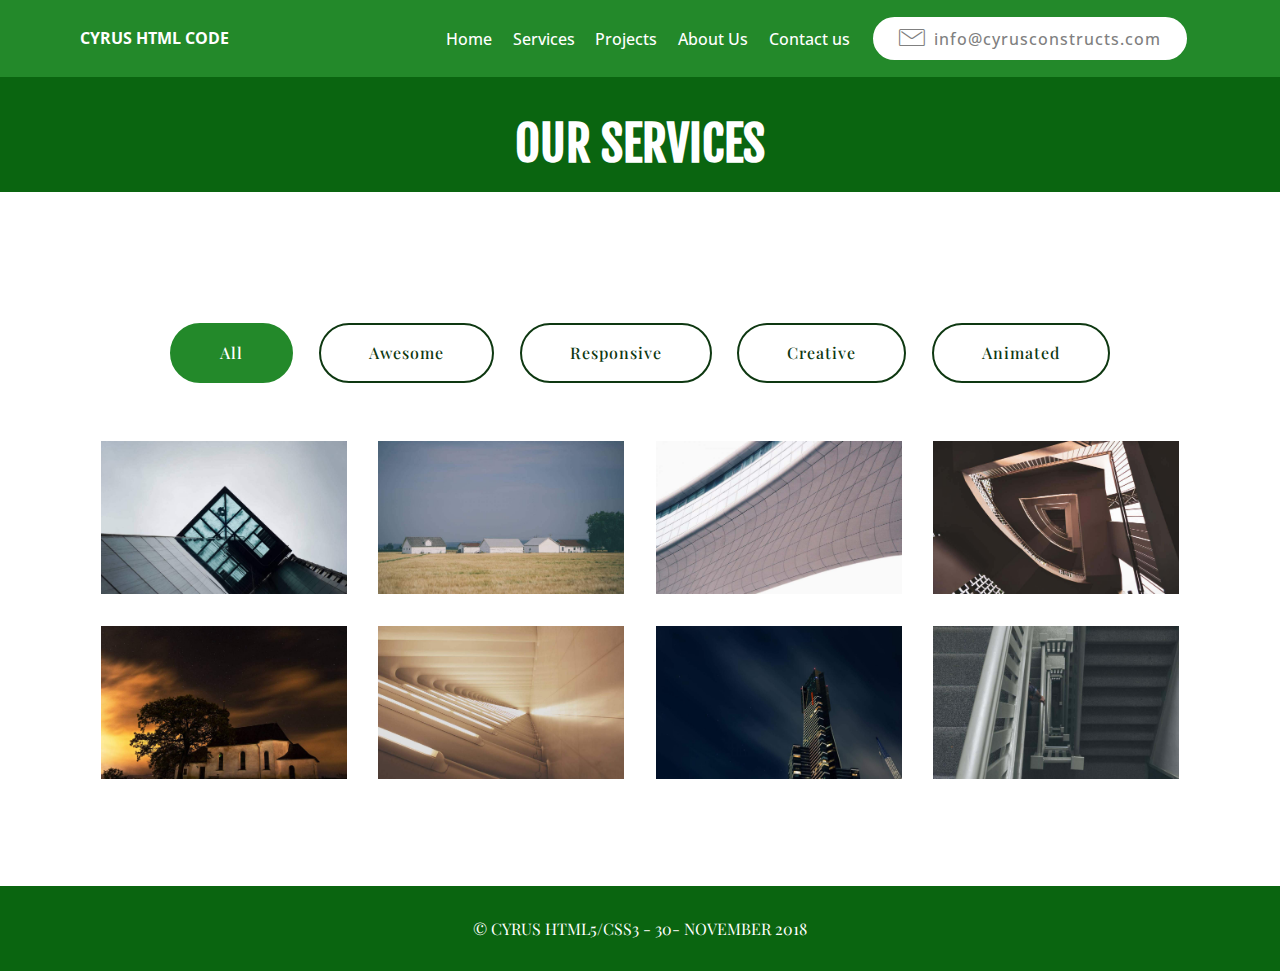
==== projects.html @ 05f3f5ed "Add files via upload" ====
<!DOCTYPE html>
<html >
<head>
  <!-- Site made with HTMLCSS & BOOTSRAP BY CYRUS ,TEAM -->
  <meta charset="UTF-8">
  <meta http-equiv="X-UA-Compatible" content="IE=edge">
  <meta name="generator" content="Mobirise v4.8.1, mobirise.com">
  <meta name="viewport" content="width=device-width, initial-scale=1, minimum-scale=1">
  <link rel="shortcut icon" href="assets/images/logo2.png" type="image/x-icon">
  <meta name="description" content="">
  <title>Projects</title>
  <link rel="stylesheet" href="assets/web/assets/mobirise-icons/mobirise-icons.css">
  <link rel="stylesheet" href="assets/tether/tether.min.css">
  <link rel="stylesheet" href="assets/bootstrap/css/bootstrap.min.css">
  <link rel="stylesheet" href="assets/bootstrap/css/bootstrap-grid.min.css">
  <link rel="stylesheet" href="assets/bootstrap/css/bootstrap-reboot.min.css">
  <link rel="stylesheet" href="assets/dropdown/css/style.css">
  <link rel="stylesheet" href="assets/theme/css/style.css">
  <link rel="stylesheet" href="assets/gallery/style.css">
  <link rel="stylesheet" href="assets/mobirise/css/mbr-additional.css" type="text/css">
  
  
  
</head>
<body>
  <section class="menu cid-raSfjbMLH3" once="menu" id="menu2-1u">

    

    <nav class="navbar navbar-expand beta-menu navbar-dropdown align-items-center navbar-fixed-top navbar-toggleable-sm">
        <button class="navbar-toggler navbar-toggler-right" type="button" data-toggle="collapse" data-target="#navbarSupportedContent" aria-controls="navbarSupportedContent" aria-expanded="false" aria-label="Toggle navigation">
            <div class="hamburger">
                <span></span>
                <span></span>
                <span></span>
                <span></span>
            </div>
        </button>
        <div class="menu-logo">
            <div class="navbar-brand">
                
                <span class="navbar-caption-wrap"><a class="navbar-caption text-white display-4" href="index.html">
                        CYRUS HTML CODE</a></span>
            </div>
        </div>
        <div class="collapse navbar-collapse" id="navbarSupportedContent">
            <ul class="navbar-nav nav-dropdown" data-app-modern-menu="true">
			    
				<li class="nav-item">
                    <a class="nav-link link text-white display-4" href="index.html">
                        Home
                    </a>   
                </li>
				
			   <li class="nav-item">
                    <a class="nav-link link text-white display-4" href="Our services.html">
                        Services
                    </a> 
                </li>
				<li class="nav-item">
                    <a class="nav-link link text-white display-4" href="projects.html">
                        Projects
                    </a> 
                </li>
                <li class="nav-item">
                    <a class="nav-link link text-white display-4" href="about_us.html">
                        About Us
                    </a>   
                </li>
				<li class="nav-item">
                    <a class="nav-link link text-white display-4" href="contact_us.html">
                        Contact us
                    </a> 
                </li>
				</ul>
            <div class="navbar-buttons mbr-section-btn"><a class="btn btn-sm btn-white display-4" href="mailto:info@info.com"><span class="mbri-letter mbr-iconfont mbr-iconfont-btn"></span>
                    info@cyrusconstructs.com</a></div>
        </div>
    </nav>
</section>

<section class="engine"><a href="#">free html web templates</a></section><section class="mbr-section content5 cid-raSfjcn1GZ" id="content5-1v">

    

    

    <div class="container">
        <div class="media-container-row">
            <div class="title col-12 col-md-8">
                <h2 class="align-center mbr-bold mbr-white pb-3 mbr-fonts-style display-2">
                    OUR SERVICES</h2>
                
                
                
            </div>
        </div>
    </div>
</section>

<section class="mbr-gallery mbr-slider-carousel cid-raSfCfwxOa" id="gallery2-1y">

    

    <div class="container">
        <div><!-- Filter --><div class="mbr-gallery-filter container gallery-filter-active"><ul buttons="0"><li class="mbr-gallery-filter-all"><a class="btn btn-md btn-primary-outline active display-7" href="">All</a></li></ul></div>
		
		<!-- Gallery -->
		
		<div class="mbr-gallery-row"><div class="mbr-gallery-layout-default"><div><div><div class="mbr-gallery-item mbr-gallery-item--p2" data-video-url="false" data-tags="Awesome"><div href="#lb-gallery2-1y" data-slide-to="0" data-toggle="modal">
		
		<img src="assets/images/gallery00.jpg" alt="" title=""><span class="icon-focus"></span></div></div><div class="mbr-gallery-item mbr-gallery-item--p2" data-video-url="false" data-tags="Responsive"><div href="#lb-gallery2-1y" data-slide-to="1" data-toggle="modal"><img src="assets/images/gallery01.jpg" alt="" title=""><span class="icon-focus"></span></div></div><div class="mbr-gallery-item mbr-gallery-item--p2" data-video-url="false" data-tags="Creative"><div href="#lb-gallery2-1y" data-slide-to="2" data-toggle="modal"><img src="assets/images/gallery02.jpg" alt="" title=""><span class="icon-focus"></span></div></div><div class="mbr-gallery-item mbr-gallery-item--p2" data-video-url="false" data-tags="Animated"><div href="#lb-gallery2-1y" data-slide-to="3" data-toggle="modal"><img src="assets/images/gallery03.jpg" alt="" title=""><span class="icon-focus"></span></div></div><div class="mbr-gallery-item mbr-gallery-item--p2" data-video-url="false" data-tags="Awesome"><div href="#lb-gallery2-1y" data-slide-to="4" data-toggle="modal"><img src="assets/images/gallery04.jpg" alt="" title=""><span class="icon-focus"></span></div></div><div class="mbr-gallery-item mbr-gallery-item--p2" data-video-url="false" data-tags="Awesome"><div href="#lb-gallery2-1y" data-slide-to="5" data-toggle="modal"><img src="assets/images/gallery05.jpg" alt="" title=""><span class="icon-focus"></span></div></div><div class="mbr-gallery-item mbr-gallery-item--p2" data-video-url="false" data-tags="Responsive"><div href="#lb-gallery2-1y" data-slide-to="6" data-toggle="modal"><img src="assets/images/gallery06.jpg" alt="" title=""><span class="icon-focus"></span></div></div><div class="mbr-gallery-item mbr-gallery-item--p2" data-video-url="false" data-tags="Animated"><div href="#lb-gallery2-1y" data-slide-to="7" data-toggle="modal"><img src="assets/images/gallery07.jpg" alt="" title=""><span class="icon-focus"></span></div></div></div></div><div class="clearfix"></div></div></div><!-- Lightbox --><div data-app-prevent-settings="" class="mbr-slider modal fade carousel slide" tabindex="-1" data-keyboard="true" data-interval="false" id="lb-gallery2-1y"><div class="modal-dialog"><div class="modal-content"><div class="modal-body"><div class="carousel-inner"><div class="carousel-item active"><img src="assets/images/gallery00.jpg" alt="" title=""></div><div class="carousel-item"><img src="assets/images/gallery01.jpg" alt="" title=""></div><div class="carousel-item"><img src="assets/images/gallery02.jpg" alt="" title=""></div><div class="carousel-item"><img src="assets/images/gallery03.jpg" alt="" title=""></div><div class="carousel-item"><img src="assets/images/gallery04.jpg" alt="" title=""></div><div class="carousel-item"><img src="assets/images/gallery05.jpg" alt="" title=""></div><div class="carousel-item"><img src="assets/images/gallery06.jpg" alt="" title=""></div><div class="carousel-item"><img src="assets/images/gallery07.jpg" alt="" title=""></div></div><a class="carousel-control carousel-control-prev" role="button" data-slide="prev" href="#lb-gallery2-1y"><span class="mbri-left mbr-iconfont" aria-hidden="true"></span><span class="sr-only">Previous</span></a><a class="carousel-control carousel-control-next" role="button" data-slide="next" href="#lb-gallery2-1y"><span class="mbri-right mbr-iconfont" aria-hidden="true"></span><span class="sr-only">Next</span></a><a class="close" href="#" role="button" data-dismiss="modal"><span class="sr-only">Close</span></a></div></div></div></div></div>
    </div>

</section>

<section once="" class="cid-raSfjdSMJR" id="footer6-1x">

    

    

    <div class="container">
        <div class="media-container-row align-center mbr-white">
            <div class="col-12">
                <p class="mbr-text mb-0 mbr-fonts-style display-7">
                    © CYRUS HTML5/CSS3 - 30- NOVEMBER 2018
                </p>
            </div>
        </div>
    </div>
</section>


  <script src="assets/web/assets/jquery/jquery.min.js"></script>
  <script src="assets/popper/popper.min.js"></script>
  <script src="assets/tether/tether.min.js"></script>
  <script src="assets/bootstrap/js/bootstrap.min.js"></script>
  <script src="assets/smoothscroll/smooth-scroll.js"></script>
  <script src="assets/dropdown/js/script.min.js"></script>
  <script src="assets/touchswipe/jquery.touch-swipe.min.js"></script>
  <script src="assets/vimeoplayer/jquery.mb.vimeo_player.js"></script>
  <script src="assets/bootstrapcarouselswipe/bootstrap-carousel-swipe.js"></script>
  <script src="assets/masonry/masonry.pkgd.min.js"></script>
  <script src="assets/imagesloaded/imagesloaded.pkgd.min.js"></script>
  <script src="assets/theme/js/script.js"></script>
  <script src="assets/gallery/player.min.js"></script>
  <script src="assets/gallery/script.js"></script>
  <script src="assets/slidervideo/script.js"></script>
  
  
</body>
</html>
---- assets/web/assets/mobirise-icons/mobirise-icons.css ----
@font-face {
  font-family: 'MobiriseIcons';
  src:  url('mobirise-icons.eot?spat4u');
  src:  url('mobirise-icons.eot?spat4u#iefix') format('embedded-opentype'),
    url('mobirise-icons.ttf?spat4u') format('truetype'),
    url('mobirise-icons.woff?spat4u') format('woff'),
    url('mobirise-icons.svg?spat4u#MobiriseIcons') format('svg');
  font-weight: normal;
  font-style: normal;
}

[class^="mbri-"], [class*=" mbri-"] {
  /* use !important to prevent issues with browser extensions that change fonts */
  font-family: MobiriseIcons !important;
  speak: none;
  font-style: normal;
  font-weight: normal;
  font-variant: normal;
  text-transform: none;
  line-height: 1;

  /* Better Font Rendering =========== */
  -webkit-font-smoothing: antialiased;
  -moz-osx-font-smoothing: grayscale;
}

.mbri-add-submenu:before {
  content: "\e900";
}
.mbri-alert:before {
  content: "\e901";
}
.mbri-align-center:before {
  content: "\e902";
}
.mbri-align-justify:before {
  content: "\e903";
}
.mbri-align-left:before {
  content: "\e904";
}
.mbri-align-right:before {
  content: "\e905";
}
.mbri-android:before {
  content: "\e906";
}
.mbri-apple:before {
  content: "\e907";
}
.mbri-arrow-down:before {
  content: "\e908";
}
.mbri-arrow-next:before {
  content: "\e909";
}
.mbri-arrow-prev:before {
  content: "\e90a";
}
.mbri-arrow-up:before {
  content: "\e90b";
}
.mbri-bold:before {
  content: "\e90c";
}
.mbri-bookmark:before {
  content: "\e90d";
}
.mbri-bootstrap:before {
  content: "\e90e";
}
.mbri-briefcase:before {
  content: "\e90f";
}
.mbri-browse:before {
  content: "\e910";
}
.mbri-bulleted-list:before {
  content: "\e911";
}
.mbri-calendar:before {
  content: "\e912";
}
.mbri-camera:before {
  content: "\e913";
}
.mbri-cart-add:before {
  content: "\e914";
}
.mbri-cart-full:before {
  content: "\e915";
}
.mbri-cash:before {
  content: "\e916";
}
.mbri-change-style:before {
  content: "\e917";
}
.mbri-chat:before {
  content: "\e918";
}
.mbri-clock:before {
  content: "\e919";
}
.mbri-close:before {
  content: "\e91a";
}
.mbri-cloud:before {
  content: "\e91b";
}
.mbri-code:before {
  content: "\e91c";
}
.mbri-contact-form:before {
  content: "\e91d";
}
.mbri-credit-card:before {
  content: "\e91e";
}
.mbri-cursor-click:before {
  content: "\e91f";
}
.mbri-cust-feedback:before {
  content: "\e920";
}
.mbri-database:before {
  content: "\e921";
}
.mbri-delivery:before {
  content: "\e922";
}
.mbri-desktop:before {
  content: "\e923";
}
.mbri-devices:before {
  content: "\e924";
}
.mbri-down:before {
  content: "\e925";
}
.mbri-download:before {
  content: "\e989";
}
.mbri-drag-n-drop:before {
  content: "\e927";
}
.mbri-drag-n-drop2:before {
  content: "\e928";
}
.mbri-edit:before {
  content: "\e929";
}
.mbri-edit2:before {
  content: "\e92a";
}
.mbri-error:before {
  content: "\e92b";
}
.mbri-extension:before {
  content: "\e92c";
}
.mbri-features:before {
  content: "\e92d";
}
.mbri-file:before {
  content: "\e92e";
}
.mbri-flag:before {
  content: "\e92f";
}
.mbri-folder:before {
  content: "\e930";
}
.mbri-gift:before {
  content: "\e931";
}
.mbri-github:before {
  content: "\e932";
}
.mbri-globe:before {
  content: "\e933";
}
.mbri-globe-2:before {
  content: "\e934";
}
.mbri-growing-chart:before {
  content: "\e935";
}
.mbri-hearth:before {
  content: "\e936";
}
.mbri-help:before {
  content: "\e937";
}
.mbri-home:before {
  content: "\e938";
}
.mbri-hot-cup:before {
  content: "\e939";
}
.mbri-idea:before {
  content: "\e93a";
}
.mbri-image-gallery:before {
  content: "\e93b";
}
.mbri-image-slider:before {
  content: "\e93c";
}
.mbri-info:before {
  content: "\e93d";
}
.mbri-italic:before {
  content: "\e93e";
}
.mbri-key:before {
  content: "\e93f";
}
.mbri-laptop:before {
  content: "\e940";
}
.mbri-layers:before {
  content: "\e941";
}
.mbri-left-right:before {
  content: "\e942";
}
.mbri-left:before {
  content: "\e943";
}
.mbri-letter:before {
  content: "\e944";
}
.mbri-like:before {
  content: "\e945";
}
.mbri-link:before {
  content: "\e946";
}
.mbri-lock:before {
  content: "\e947";
}
.mbri-login:before {
  content: "\e948";
}
.mbri-logout:before {
  content: "\e949";
}
.mbri-magic-stick:before {
  content: "\e94a";
}
.mbri-map-pin:before {
  content: "\e94b";
}
.mbri-menu:before {
  content: "\e94c";
}
.mbri-mobile:before {
  content: "\e94d";
}
.mbri-mobile2:before {
  content: "\e94e";
}
.mbri-mobirise:before {
  content: "\e94f";
}
.mbri-more-horizontal:before {
  content: "\e950";
}
.mbri-more-vertical:before {
  content: "\e951";
}
.mbri-music:before {
  content: "\e952";
}
.mbri-new-file:before {
  content: "\e953";
}
.mbri-numbered-list:before {
  content: "\e954";
}
.mbri-opened-folder:before {
  content: "\e955";
}
.mbri-pages:before {
  content: "\e956";
}
.mbri-paper-plane:before {
  content: "\e957";
}
.mbri-paperclip:before {
  content: "\e958";
}
.mbri-photo:before {
  content: "\e959";
}
.mbri-photos:before {
  content: "\e95a";
}
.mbri-pin:before {
  content: "\e95b";
}
.mbri-play:before {
  content: "\e95c";
}
.mbri-plus:before {
  content: "\e95d";
}
.mbri-preview:before {
  content: "\e95e";
}
.mbri-print:before {
  content: "\e95f";
}
.mbri-protect:before {
  content: "\e960";
}
.mbri-question:before {
  content: "\e961";
}
.mbri-quote-left:before {
  content: "\e962";
}
.mbri-quote-right:before {
  content: "\e963";
}
.mbri-refresh:before {
  content: "\e964";
}
.mbri-responsive:before {
  content: "\e965";
}
.mbri-right:before {
  content: "\e966";
}
.mbri-rocket:before {
  content: "\e967";
}
.mbri-sad-face:before {
  content: "\e968";
}
.mbri-sale:before {
  content: "\e969";
}
.mbri-save:before {
  content: "\e96a";
}
.mbri-search:before {
  content: "\e96b";
}
.mbri-setting:before {
  content: "\e96c";
}
.mbri-setting2:before {
  content: "\e96d";
}
.mbri-setting3:before {
  content: "\e96e";
}
.mbri-share:before {
  content: "\e96f";
}
.mbri-shopping-bag:before {
  content: "\e970";
}
.mbri-shopping-basket:before {
  content: "\e971";
}
.mbri-shopping-cart:before {
  content: "\e972";
}
.mbri-sites:before {
  content: "\e973";
}
.mbri-smile-face:before {
  content: "\e974";
}
.mbri-speed:before {
  content: "\e975";
}
.mbri-star:before {
  content: "\e976";
}
.mbri-success:before {
  content: "\e977";
}
.mbri-sun:before {
  content: "\e978";
}
.mbri-sun2:before {
  content: "\e979";
}
.mbri-tablet:before {
  content: "\e97a";
}
.mbri-tablet-vertical:before {
  content: "\e97b";
}
.mbri-target:before {
  content: "\e97c";
}
.mbri-timer:before {
  content: "\e97d";
}
.mbri-to-ftp:before {
  content: "\e97e";
}
.mbri-to-local-drive:before {
  content: "\e97f";
}
.mbri-touch-swipe:before {
  content: "\e980";
}
.mbri-touch:before {
  content: "\e981";
}
.mbri-trash:before {
  content: "\e982";
}
.mbri-underline:before {
  content: "\e983";
}
.mbri-unlink:before {
  content: "\e984";
}
.mbri-unlock:before {
  content: "\e985";
}
.mbri-up-down:before {
  content: "\e986";
}
.mbri-up:before {
  content: "\e987";
}
.mbri-update:before {
  content: "\e988";
}
.mbri-upload:before {
 content: "\e926"; 
}
.mbri-user:before {
  content: "\e98a";
}
.mbri-user2:before {
  content: "\e98b";
}
.mbri-users:before {
  content: "\e98c";
}
.mbri-video:before {
  content: "\e98d";
}
.mbri-video-play:before {
  content: "\e98e";
}
.mbri-watch:before {
  content: "\e98f";
}
.mbri-website-theme:before {
  content: "\e990";
}
.mbri-wifi:before {
  content: "\e991";
}
.mbri-windows:before {
  content: "\e992";
}
.mbri-zoom-out:before {
  content: "\e993";
}
.mbri-redo:before {
  content: "\e994";
}
.mbri-undo:before {
  content: "\e995";
}
---- assets/dropdown/css/style.css ----
.navbar-dropdown {
  left: 0;
  padding: 0;
  position: absolute;
  right: 0;
  top: 0;
  transition: all 0.45s ease;
  z-index: 1030;
  background: #282828; }
  .navbar-dropdown .navbar-logo {
    margin-right: 0.8rem;
    transition: margin 0.3s ease-in-out;
    vertical-align: middle; }
    .navbar-dropdown .navbar-logo img {
      height: 3.125rem;
      transition: all 0.3s ease-in-out; }
    .navbar-dropdown .navbar-logo.mbr-iconfont {
      font-size: 3.125rem;
      line-height: 3.125rem; }
  .navbar-dropdown .navbar-caption {
    font-weight: 700;
    white-space: normal;
    vertical-align: -4px;
    line-height: 3.125rem !important; }
    .navbar-dropdown .navbar-caption, .navbar-dropdown .navbar-caption:hover {
      color: inherit;
      text-decoration: none; }
  .navbar-dropdown .mbr-iconfont + .navbar-caption {
    vertical-align: -1px; }
  .navbar-dropdown.navbar-fixed-top {
    position: fixed; }
  .navbar-dropdown .navbar-brand span {
    vertical-align: -4px; }
  .navbar-dropdown.bg-color.transparent {
    background: none; }
  .navbar-dropdown.navbar-short .navbar-brand {
    padding: 0.625rem 0; }
    .navbar-dropdown.navbar-short .navbar-brand span {
      vertical-align: -1px; }
  .navbar-dropdown.navbar-short .navbar-caption {
    line-height: 2.375rem !important;
    vertical-align: -2px; }
  .navbar-dropdown.navbar-short .navbar-logo {
    margin-right: 0.5rem; }
    .navbar-dropdown.navbar-short .navbar-logo img {
      height: 2.375rem; }
    .navbar-dropdown.navbar-short .navbar-logo.mbr-iconfont {
      font-size: 2.375rem;
      line-height: 2.375rem; }
  .navbar-dropdown.navbar-short .mbr-table-cell {
    height: 3.625rem; }
  .navbar-dropdown .navbar-close {
    left: 0.6875rem;
    position: fixed;
    top: 0.75rem;
    z-index: 1000; }
  .navbar-dropdown .hamburger-icon {
    content: "";
    display: inline-block;
    vertical-align: middle;
    width: 16px;
    -webkit-box-shadow: 0 -6px 0 1px #282828,0 0 0 1px #282828,0 6px 0 1px #282828;
    -moz-box-shadow: 0 -6px 0 1px #282828,0 0 0 1px #282828,0 6px 0 1px #282828;
    box-shadow: 0 -6px 0 1px #282828,0 0 0 1px #282828,0 6px 0 1px #282828; }

.dropdown-menu .dropdown-toggle[data-toggle="dropdown-submenu"]::after {
  border-bottom: 0.35em solid transparent;
  border-left: 0.35em solid;
  border-right: 0;
  border-top: 0.35em solid transparent;
  margin-left: 0.3rem; }

.dropdown-menu .dropdown-item:focus {
  outline: 0; }

.nav-dropdown {
  font-size: 0.75rem;
  font-weight: 500;
  height: auto !important; }
  .nav-dropdown .nav-btn {
    padding-left: 1rem; }
  .nav-dropdown .link {
    margin: .667em 1.667em;
    font-weight: 500;
    padding: 0;
    transition: color .2s ease-in-out; }
    .nav-dropdown .link.dropdown-toggle {
      margin-right: 2.583em; }
      .nav-dropdown .link.dropdown-toggle::after {
        margin-left: .25rem;
        border-top: 0.35em solid;
        border-right: 0.35em solid transparent;
        border-left: 0.35em solid transparent;
        border-bottom: 0; }
      .nav-dropdown .link.dropdown-toggle[aria-expanded="true"] {
        margin: 0;
        padding: 0.667em 3.263em  0.667em 1.667em; }
  .nav-dropdown .link::after,
  .nav-dropdown .dropdown-item::after {
    color: inherit; }
  .nav-dropdown .btn {
    font-size: 0.75rem;
    font-weight: 700;
    letter-spacing: 0;
    margin-bottom: 0;
    padding-left: 1.25rem;
    padding-right: 1.25rem; }
  .nav-dropdown .dropdown-menu {
    border-radius: 0;
    border: 0;
    left: 0;
    margin: 0;
    padding-bottom: 1.25rem;
    padding-top: 1.25rem;
    position: relative; }
  .nav-dropdown .dropdown-submenu {
    margin-left: 0.125rem;
    top: 0; }
  .nav-dropdown .dropdown-item {
    font-weight: 500;
    line-height: 2;
    padding: 0.3846em 4.615em 0.3846em 1.5385em;
    position: relative;
    transition: color .2s ease-in-out, background-color .2s ease-in-out; }
    .nav-dropdown .dropdown-item::after {
      margin-top: -0.3077em;
      position: absolute;
      right: 1.1538em;
      top: 50%; }
    .nav-dropdown .dropdown-item:focus, .nav-dropdown .dropdown-item:hover {
      background: none; }

@media (max-width: 767px) {
  .nav-dropdown.navbar-toggleable-sm {
    bottom: 0;
    display: none;
    left: 0;
    overflow-x: hidden;
    position: fixed;
    top: 0;
    transform: translateX(-100%);
    -ms-transform: translateX(-100%);
    -webkit-transform: translateX(-100%);
    width: 18.75rem;
    z-index: 999; } }
.nav-dropdown.navbar-toggleable-xl {
  bottom: 0;
  display: none;
  left: 0;
  overflow-x: hidden;
  position: fixed;
  top: 0;
  transform: translateX(-100%);
  -ms-transform: translateX(-100%);
  -webkit-transform: translateX(-100%);
  width: 18.75rem;
  z-index: 999; }

.nav-dropdown-sm {
  display: block !important;
  overflow-x: hidden;
  overflow: auto;
  padding-top: 3.875rem; }
  .nav-dropdown-sm::after {
    content: "";
    display: block;
    height: 3rem;
    width: 100%; }
  .nav-dropdown-sm.collapse.in ~ .navbar-close {
    display: block !important; }
  .nav-dropdown-sm.collapsing, .nav-dropdown-sm.collapse.in {
    transform: translateX(0);
    -ms-transform: translateX(0);
    -webkit-transform: translateX(0);
    transition: all 0.25s ease-out;
    -webkit-transition: all 0.25s ease-out;
    background: #282828; }
  .nav-dropdown-sm.collapsing[aria-expanded="false"] {
    transform: translateX(-100%);
    -ms-transform: translateX(-100%);
    -webkit-transform: translateX(-100%); }
  .nav-dropdown-sm .nav-item {
    display: block;
    margin-left: 0 !important;
    padding-left: 0; }
  .nav-dropdown-sm .link,
  .nav-dropdown-sm .dropdown-item {
    border-top: 1px dotted rgba(255, 255, 255, 0.1);
    font-size: 0.8125rem;
    line-height: 1.6;
    margin: 0 !important;
    padding: 0.875rem 2.4rem 0.875rem 1.5625rem !important;
    position: relative;
    white-space: normal; }
    .nav-dropdown-sm .link:focus, .nav-dropdown-sm .link:hover,
    .nav-dropdown-sm .dropdown-item:focus,
    .nav-dropdown-sm .dropdown-item:hover {
      background: rgba(0, 0, 0, 0.2) !important;
      color: #c0a375; }
  .nav-dropdown-sm .nav-btn {
    position: relative;
    padding: 1.5625rem 1.5625rem 0 1.5625rem; }
    .nav-dropdown-sm .nav-btn::before {
      border-top: 1px dotted rgba(255, 255, 255, 0.1);
      content: "";
      left: 0;
      position: absolute;
      top: 0;
      width: 100%; }
    .nav-dropdown-sm .nav-btn + .nav-btn {
      padding-top: 0.625rem; }
      .nav-dropdown-sm .nav-btn + .nav-btn::before {
        display: none; }
  .nav-dropdown-sm .btn {
    padding: 0.625rem 0; }
  .nav-dropdown-sm .dropdown-toggle[data-toggle="dropdown-submenu"]::after {
    margin-left: .25rem;
    border-top: 0.35em solid;
    border-right: 0.35em solid transparent;
    border-left: 0.35em solid transparent;
    border-bottom: 0; }
  .nav-dropdown-sm .dropdown-toggle[data-toggle="dropdown-submenu"][aria-expanded="true"]::after {
    border-top: 0;
    border-right: 0.35em solid transparent;
    border-left: 0.35em solid transparent;
    border-bottom: 0.35em solid; }
  .nav-dropdown-sm .dropdown-menu {
    margin: 0;
    padding: 0;
    position: relative;
    top: 0;
    left: 0;
    width: 100%;
    border: 0;
    float: none;
    border-radius: 0;
    background: none; }
  .nav-dropdown-sm .dropdown-submenu {
    left: 100%;
    margin-left: 0.125rem;
    margin-top: -1.25rem;
    top: 0; }

.navbar-toggleable-sm .nav-dropdown .dropdown-menu {
  position: absolute; }

.navbar-toggleable-sm .nav-dropdown .dropdown-submenu {
  left: 100%;
  margin-left: 0.125rem;
  margin-top: -1.25rem;
  top: 0; }

.navbar-toggleable-sm.opened .nav-dropdown .dropdown-menu {
  position: relative; }

.navbar-toggleable-sm.opened .nav-dropdown .dropdown-submenu {
  left: 0;
  margin-left: 00rem;
  margin-top: 0rem;
  top: 0; }

.is-builder .nav-dropdown.collapsing {
  transition: none !important; }

/*# sourceMappingURL=style.css.map */
---- assets/theme/css/style.css ----
/*!
 * Mobirise v4 theme (https://mobirise.com/)
 * Copyright 2017 Mobirise
 */
section {
  background-color: #eeeeee; }

section,
.container,
.container-fluid {
  position: relative;
  word-wrap: break-word; }

a.mbr-iconfont:hover {
  text-decoration: none; }

.article .lead p, .article .lead ul, .article .lead ol, .article .lead pre, .article .lead blockquote {
  margin-bottom: 0; }

a {
  font-style: normal;
  font-weight: 400;
  cursor: pointer; }
  a, a:hover {
    text-decoration: none; }

figure {
  margin-bottom: 0; }

body {
  color: #232323; }

h1, h2, h3, h4, h5, h6,
.h1, .h2, .h3, .h4, .h5, .h6,
.display-1, .display-2, .display-3, .display-4 {
  line-height: 1;
  word-break: break-word;
  word-wrap: break-word; }

b, strong {
  font-weight: bold; }

blockquote {
  padding: 10px 0 10px 20px;
  position: relative;
  border-left: 2px solid;
  border-color: #ff3366; }

input:-webkit-autofill, input:-webkit-autofill:hover, input:-webkit-autofill:focus, input:-webkit-autofill:active {
  transition-delay: 9999s;
  transition-property: background-color, color; }

textarea[type="hidden"] {
  display: none; }

body {
  position: relative; }

section {
  background-position: 50% 50%;
  background-repeat: no-repeat;
  background-size: cover; }
  section .mbr-background-video,
  section .mbr-background-video-preview {
    position: absolute;
    bottom: 0;
    left: 0;
    right: 0;
    top: 0; }

.hidden {
  visibility: hidden; }

.mbr-z-index20 {
  z-index: 20; }

/*! Base colors */
.mbr-white {
  color: #ffffff; }

.mbr-black {
  color: #000000; }

.mbr-bg-white {
  background-color: #ffffff; }

.mbr-bg-black {
  background-color: #000000; }

/*! Text-aligns */
.align-left {
  text-align: left; }

.align-center {
  text-align: center; }

.align-right {
  text-align: right; }

@media (max-width: 767px) {
  .align-left, .align-center, .align-right, .mbr-section-btn, .mbr-section-title {
    text-align: center; } }
/*! Font-weight  */
.mbr-light {
  font-weight: 300; }

.mbr-regular {
  font-weight: 400; }

.mbr-semibold {
  font-weight: 500; }

.mbr-bold {
  font-weight: 700; }

/*! Media  */
.media-size-item {
  -webkit-flex: 1 1 auto;
  -moz-flex: 1 1 auto;
  -ms-flex: 1 1 auto;
  -o-flex: 1 1 auto;
  flex: 1 1 auto; }

.media-content {
  -webkit-flex-basis: 100%;
  flex-basis: 100%; }

.media-container-row {
  display: -ms-flexbox;
  display: -webkit-flex;
  display: flex;
  -webkit-flex-direction: row;
  -ms-flex-direction: row;
  flex-direction: row;
  -webkit-flex-wrap: wrap;
  -ms-flex-wrap: wrap;
  flex-wrap: wrap;
  -webkit-justify-content: center;
  -ms-flex-pack: center;
  justify-content: center;
  -webkit-align-content: center;
  -ms-flex-line-pack: center;
  align-content: center;
  -webkit-align-items: start;
  -ms-flex-align: start;
  align-items: start; }
  .media-container-row .media-size-item {
    width: 400px; }

.media-container-column {
  display: -ms-flexbox;
  display: -webkit-flex;
  display: flex;
  -webkit-flex-direction: column;
  -ms-flex-direction: column;
  flex-direction: column;
  -webkit-flex-wrap: wrap;
  -ms-flex-wrap: wrap;
  flex-wrap: wrap;
  -webkit-justify-content: center;
  -ms-flex-pack: center;
  justify-content: center;
  -webkit-align-content: center;
  -ms-flex-line-pack: center;
  align-content: center;
  -webkit-align-items: stretch;
  -ms-flex-align: stretch;
  align-items: stretch; }
  .media-container-column > * {
    width: 100%; }

@media (min-width: 992px) {
  .media-container-row {
    -webkit-flex-wrap: nowrap;
    -ms-flex-wrap: nowrap;
    flex-wrap: nowrap; } }
figure {
  overflow: hidden; }

figure[mbr-media-size] {
  transition: width 0.1s; }

.mbr-figure img, .mbr-figure iframe {
  display: block;
  width: 100%; }

.card {
  background-color: transparent;
  border: none; }

.card-img {
  text-align: center;
  flex-shrink: 0; }

.media {
  max-width: 100%;
  margin: 0 auto; }

.mbr-figure {
  -ms-flex-item-align: center;
  -ms-grid-row-align: center;
  -webkit-align-self: center;
  align-self: center; }

.media-container > div {
  max-width: 100%; }

.mbr-figure img, .card-img img {
  width: 100%; }

@media (max-width: 991px) {
  .media-size-item {
    width: auto !important; }

  .media {
    width: auto; }

  .mbr-figure {
    width: 100% !important; } }
/*! Buttons */
.mbr-section-btn {
  margin-left: -.25rem;
  margin-right: -.25rem;
  font-size: 0; }

nav .mbr-section-btn {
  margin-left: 0rem;
  margin-right: 0rem; }

/*! Btn icon margin */
.btn .mbr-iconfont, .btn.btn-sm .mbr-iconfont {
  cursor: pointer;
  margin-right: 0.5rem; }

.btn.btn-md .mbr-iconfont, .btn.btn-md .mbr-iconfont {
  margin-right: 0.8rem; }

.mbr-regular {
  font-weight: 400; }

.mbr-semibold {
  font-weight: 500; }

.mbr-bold {
  font-weight: 700; }

[type="submit"] {
  -webkit-appearance: none; }

/*! Full-screen */
.mbr-fullscreen .mbr-overlay {
  min-height: 100vh; }

.mbr-fullscreen {
  display: flex;
  display: -webkit-flex;
  display: -moz-flex;
  display: -ms-flex;
  display: -o-flex;
  align-items: center;
  -webkit-align-items: center;
  min-height: 100vh;
  padding-top: 3rem;
  padding-bottom: 3rem; }

/*! Map */
.map {
  height: 25rem;
  position: relative; }
  .map iframe {
    width: 100%;
    height: 100%; }

/* Form */
.form-asterisk {
  font-family: initial;
  position: absolute;
  top: -2px;
  font-weight: normal; }

/*! Scroll to top arrow */
.mbr-arrow-up {
  bottom: 25px;
  right: 90px;
  position: fixed;
  text-align: right;
  z-index: 5000;
  color: #ffffff;
  font-size: 32px;
  transform: rotate(180deg);
  -webkit-transform: rotate(180deg); }

.mbr-arrow-up a {
  background: rgba(0, 0, 0, 0.2);
  border-radius: 3px;
  color: #fff;
  display: inline-block;
  height: 60px;
  width: 60px;
  outline-style: none !important;
  position: relative;
  text-decoration: none;
  transition: all .3s ease-in-out;
  cursor: pointer;
  text-align: center; }
  .mbr-arrow-up a:hover {
    background-color: rgba(0, 0, 0, 0.4); }
  .mbr-arrow-up a i {
    line-height: 60px; }

.mbr-arrow-up-icon {
  display: block;
  color: #fff; }

.mbr-arrow-up-icon::before {
  content: "\203a";
  display: inline-block;
  font-family: serif;
  font-size: 32px;
  line-height: 1;
  font-style: normal;
  position: relative;
  top: 6px;
  left: -4px;
  -webkit-transform: rotate(-90deg);
  transform: rotate(-90deg); }

/*! Arrow Down */
.mbr-arrow {
  position: absolute;
  bottom: 45px;
  left: 50%;
  width: 60px;
  height: 60px;
  cursor: pointer;
  background-color: rgba(80, 80, 80, 0.5);
  border-radius: 50%;
  -webkit-transform: translateX(-50%);
  transform: translateX(-50%); }
  .mbr-arrow > a {
    display: inline-block;
    text-decoration: none;
    outline-style: none;
    -webkit-animation: arrowdown 1.7s ease-in-out infinite;
    animation: arrowdown 1.7s ease-in-out infinite; }
    .mbr-arrow > a > i {
      position: absolute;
      top: -2px;
      left: 15px;
      font-size: 2rem; }

@keyframes arrowdown {
  0% {
    transform: translateY(0px);
    -webkit-transform: translateY(0px); }
  50% {
    transform: translateY(-5px);
    -webkit-transform: translateY(-5px); }
  100% {
    transform: translateY(0px);
    -webkit-transform: translateY(0px); } }
@-webkit-keyframes arrowdown {
  0% {
    transform: translateY(0px);
    -webkit-transform: translateY(0px); }
  50% {
    transform: translateY(-5px);
    -webkit-transform: translateY(-5px); }
  100% {
    transform: translateY(0px);
    -webkit-transform: translateY(0px); } }
@media (max-width: 500px) {
  .mbr-arrow-up {
    left: 50%;
    right: auto;
    transform: translateX(-50%) rotate(180deg);
    -webkit-transform: translateX(-50%) rotate(180deg); } }
/*Gradients animation*/
@keyframes gradient-animation {
  from {
    background-position: 0% 100%;
    animation-timing-function: ease-in-out; }
  to {
    background-position: 100% 0%;
    animation-timing-function: ease-in-out; } }
@-webkit-keyframes gradient-animation {
  from {
    background-position: 0% 100%;
    animation-timing-function: ease-in-out; }
  to {
    background-position: 100% 0%;
    animation-timing-function: ease-in-out; } }
.bg-gradient {
  background-size: 200% 200%;
  animation: gradient-animation 5s infinite alternate;
  -webkit-animation: gradient-animation 5s infinite alternate; }

.menu .navbar-brand {
  display: -webkit-flex; }
  .menu .navbar-brand span {
    display: flex;
    display: -webkit-flex; }
  .menu .navbar-brand .navbar-caption-wrap {
    display: -webkit-flex; }
  .menu .navbar-brand .navbar-logo img {
    display: -webkit-flex; }
@media (min-width: 768px) and (max-width: 991px) {
  .menu .navbar-toggleable-sm .navbar-nav {
    display: -webkit-box;
    display: -webkit-flex;
    display: -ms-flexbox; } }
@media (min-width: 992px) {
  .menu .navbar-nav.nav-dropdown {
    display: -webkit-flex; }
  .menu .navbar-toggleable-sm .navbar-collapse {
    display: -webkit-flex !important; } }

/*# sourceMappingURL=style.css.map */
.engine {
	position: absolute;
	text-indent: -2400px;
	text-align: center;
	padding: 0;
	top: 0;
	left: -2400px;
}
---- assets/gallery/style.css ----
/*-------

   Gallery

-------*/
.mbr-gallery .mbr-gallery-item {
  position: relative;
  display: inline-block;
  width: 25%;
  cursor: pointer; }

@media (max-width: 768px) {
  .mbr-gallery .mbr-gallery-item {
    width: 50%; } }
@media (max-width: 400px) {
  .mbr-gallery .mbr-gallery-item {
    width: 100%; } }
.mbr-gallery .icon-focus,
.mbr-gallery .icon-video {
  position: absolute;
  top: calc(50% - 32px);
  left: calc(50% - 24px);
  font-family: 'MobiriseIcons' !important;
  font-size: 3rem !important;
  color: #fff;
  opacity: 0;
  transition: .2s opacity ease-in-out;
  z-index: 5; }

.mbr-gallery .icon-focus::before {
  content: '\e96b'; }

.mbr-gallery .icon-video::before {
  content: '\e95c'; }

.mbr-gallery .mbr-gallery-item > div:hover .icon-focus,
.mbr-gallery .mbr-gallery-item > div:hover .icon-video {
  opacity: 1; }

.mbr-gallery .mbr-gallery-item img {
  width: 100%;
  opacity: 1;
  -webkit-transition: .2s opacity ease-in-out;
  transition: .2s opacity ease-in-out; }

.mbr-gallery .mbr-gallery-item > div:hover img {
  opacity: 1; }

.mbr-gallery .mbr-gallery-item > div {
  background: #fff;
  display: block;
  outline: none;
  position: relative; }

.mbr-gallery .mbr-gallery-item .icon {
  -webkit-transform: translateX(-50%) translateY(-50%);
  -webkit-transition: .2s opacity ease-in-out;
  color: #000;
  font-size: 30px;
  height: 69px;
  left: 50%;
  opacity: 0;
  position: absolute;
  top: 50%;
  transform: translateX(-50%) translateY(-50%);
  transition: .2s opacity ease-in-out;
  width: 69px; }

.mbr-gallery .mbr-gallery-item .icon::after,
.mbr-gallery .mbr-gallery-item .icon::before {
  content: '';
  display: block;
  position: absolute;
  height: 69px;
  width: 1px;
  margin-left: 34.5px;
  background-color: #fff; }

.mbr-gallery .mbr-gallery-item .icon::after {
  width: 69px;
  height: 1px;
  margin-left: 0;
  margin-top: 34.5px; }

.mbr-gallery .mbr-gallery-item > div:hover .icon {
  opacity: 1; }

.mbr-gallery .mbr-gallery-item > div:hover::before {
  opacity: .9; }

.mbr-gallery .mbr-gallery-item > div:hover .mbr-gallery-title {
  background: transparent !important; }

/* remove spacing */
.mbr-gallery .mbr-gallery-row.no-gutter {
  margin: 0; }

.mbr-gallery .mbr-gallery-row.no-gutter .mbr-gallery-item {
  padding: 0; }

/* container */
.mbr-gallery .container.mbr-gallery-layout-default {
  padding: 93px 0; }

/* fix horizontal scrollbar */
.mbr-gallery .mbr-gallery-layout-article,
.mbr-gallery .mbr-gallery-layout-default {
  overflow: hidden; }

/* lightbox */
.mbr-gallery .modal {
  position: fixed;
  overflow: hidden;
  padding-right: 0 !important; }

.mbr-gallery .modal-content {
  border-radius: 0;
  border: none;
  background: transparent; }

.mbr-gallery .modal-body {
  padding: 0; }

.mbr-gallery .modal-body img {
  width: 100%; }

.mbr-gallery .modal .close {
  position: fixed;
  background: #1b1b1b;
  opacity: .5;
  font-size: 35px;
  font-weight: 300;
  width: 70px;
  height: 70px;
  border-radius: 50%;
  color: #fff;
  top: 2.5rem;
  right: 2.5rem;
  line-height: 70px;
  border: none;
  text-align: center;
  text-shadow: none;
  z-index: 5;
  -webkit-transition: opacity .3s ease;
  -moz-transition: opacity .3s ease;
  -o-transition: opacity .3s ease;
  transition: opacity .3s ease;
  font-family: 'MobiriseIcons'; }
  .mbr-gallery .modal .close::before {
    content: '\e91a'; }

.mbr-gallery .modal .close:hover {
  opacity: 1;
  background: #000;
  color: #fff; }

.mbr-gallery .modal-dialog {
  max-width: 100% !important; }

.mbr-gallery .modal.in .modal-dialog {
  margin: 0 auto; }

/* modal back color opacity */
.modal-backdrop.in {
  opacity: .8;
  filter: alpha(opacity=80); }

@media (max-width: 768px) {
  .mbr-gallery .carousel-control,
  .mbr-gallery .carousel-indicators,
  .mbr-gallery .modal .close {
    position: fixed; } }
/* fix fade in effect */
.mbr-gallery .modal.fade .modal-dialog {
  -webkit-transition: margin-top .3s ease-out;
  -moz-transition: margin-top .3s ease-out;
  -o-transition: margin-top .3s ease-out;
  transition: margin-top .3s ease-out; }

.mbr-gallery .modal.fade .modal-dialog,
.mbr-gallery .modal.in .modal-dialog {
  -webkit-transform: none;
  -ms-transform: none;
  -o-transform: none;
  transform: none; }

/*-------

   Slider

-------*/
.mbr-slider .carousel-inner > .active,
.mbr-slider .carousel-inner > .next,
.mbr-slider .carousel-inner > .prev {
  display: table; }

.mbr-slider .carousel-control {
  position: absolute;
  width: 70px;
  height: 70px;
  top: 50%;
  margin-top: -35px;
  line-height: 70px;
  border-radius: 50%;
  font-size: 35px;
  border: 0;
  opacity: .5;
  text-shadow: none;
  z-index: 5;
  color: #fff;
  -webkit-transition: all .2s ease-in-out 0s;
  -o-transition: all .2s ease-in-out 0s;
  transition: all .2s ease-in-out 0s; }

.mbr-gallery .mbr-slider .carousel-control {
  position: fixed; }

@media (max-width: 991px) {
  .mbr-gallery .mbr-slider .carousel-control {
    bottom: 2.5rem;
    margin-top: 0;
    top: auto;
    z-index: 17; } }
.mbr-gallery .mbr-slider .carousel-inner > .active {
  display: block; }

.mbr-slider .carousel-control.left {
  left: 0;
  margin-left: 2.5rem; }

.mbr-slider .carousel-control.right {
  right: 0;
  margin-right: 2.5rem; }

.mbr-slider .carousel-control .icon-next,
.mbr-slider .carousel-control .icon-prev {
  margin-top: -18px;
  font-size: 40px;
  line-height: 27px; }

.mbr-slider .carousel-control:hover {
  background: #1b1b1b;
  color: #fff;
  opacity: 1; }

.mbr-slider .carousel-indicators {
  position: absolute;
  bottom: 0;
  margin-bottom: 1.5rem !important; }

@media (max-width: 543px) {
  .mbr-slider .carousel-indicators {
    display: none; } }
.carousel-indicators .active,
.carousel-indicators li {
  width: 15px;
  height: 15px;
  margin: 3px;
  background: #1b1b1b;
  border: 0;
  opacity: .5; }

.carousel-indicators .active {
  border: 4px solid #1b1b1b;
  background: #fff; }

.carousel-indicators li {
  max-width: 15px;
  max-height: 15px;
  margin: 3px;
  background: #1b1b1b;
  border: 0;
  border-radius: 50%;
  opacity: .5; }

.carousel-indicators li.active {
  border: 4px solid #1b1b1b;
  background: #fff; }

.container .carousel-indicators {
  margin-bottom: 3px; }

.mbr-gallery .mbr-slider .carousel-indicators {
  position: fixed;
  margin-bottom: 2.5rem !important; }

@media (max-width: 991px) {
  .mbr-gallery .mbr-slider .carousel-indicators {
    margin-bottom: 3.625rem !important;
    padding-left: 2.5rem;
    padding-right: 2.5rem; } }
.mbr-slider .carousel-indicators .active,
.mbr-slider .carousel-indicators li {
  width: 20px;
  height: 20px;
  margin: 3px;
  background: #1b1b1b;
  border: 0;
  opacity: .5; }

.mbr-slider .carousel-indicators .active {
  border: 4px solid #1b1b1b;
  background: #fff; }

@media (max-width: 767px) {
  .mbr-slider .carousel-control {
    top: auto;
    bottom: 20px; }

  .mbr-slider > .container .carousel-control {
    margin-bottom: 0; } }
/* boxed slider */
.mbr-slider > .boxed-slider {
  position: relative;
  padding: 93px 0; }

.mbr-slider > .boxed-slider > div {
  position: relative; }

.mbr-slider > .container img {
  width: 100%; }

.mbr-slider > .container img + .row {
  position: absolute;
  top: 50%;
  left: 0;
  right: 0;
  -webkit-transform: translateY(-50%);
  -moz-transform: translateY(-50%);
  transform: translateY(-50%);
  z-index: 2; }

.mbr-slider .mbr-section {
  padding: 0;
  background-attachment: scroll; }

.mbr-slider .mbr-table-cell {
  padding: 0; }

.mbr-slider > .container .carousel-indicators {
  margin-bottom: 3px; }

/* article slider */
.mbr-slider > .article-slider .mbr-section,
.mbr-slider > .article-slider .mbr-section .mbr-table-cell {
  padding-top: 0;
  padding-bottom: 0; }

.modal-backdrop.show {
  opacity: .7; }

.video-container .mbr-background-video iframe {
  width: 100%;
  height: 100%; }

.mbr-gallery-item__hided {
  position: absolute !important;
  left: 0 !important;
  width: 0 !important;
  height: 0;
  padding: 0 !important; }

.mbr-gallery-item__hided img {
  display: none !important; }

.mbr-gallery-item__hided span {
  display: none !important; }

.mbr-gallery-filter {
  padding-top: 30px;
  padding-bottom: 30px;
  text-align: center; }
  .mbr-gallery-filter li {
    display: inline-block;
    padding: 5px 0;
    transition: all .3s ease-out; }
    .mbr-gallery-filter li .btn {
      cursor: pointer; }
  .mbr-gallery-filter.gallery-filter__bg li {
    color: #fff; }
  .mbr-gallery-filter.gallery-filter__bg .active {
    color: #000;
    background-color: #fff; }
  .mbr-gallery-filter ul {
    display: inline-block;
    width: 100%;
    padding-left: 0;
    margin-bottom: 0;
    list-style: none; }

.mbr-gallery-item > div {
  position: relative; }

.mbr-gallery-item--p1 {
  padding: 0.5rem; }

.mbr-gallery-item--p2 {
  padding: 1rem; }

.mbr-gallery-item--p3 {
  padding: 1.5rem; }

.mbr-gallery-item--p4 {
  padding: 2rem; }

.mbr-gallery-item--p5 {
  padding: 2.5rem; }

.mbr-gallery-item--p6 {
  padding: 3rem; }

.mbr-gallery .mbr-gallery-item--p4 {
  width: 33.333%; }

.mbr-gallery .mbr-gallery-item--p6, .mbr-gallery .mbr-gallery-item--p5 {
  width: 50%; }

@media (max-width: 992px) {
  .mbr-gallery-item--p1 {
    padding: 0.5rem; }

  .mbr-gallery-item--p2 {
    padding: 0.8rem; }

  .mbr-gallery-item--p3 {
    padding: 1rem; }

  .mbr-gallery-item--p4 {
    padding: 1.5rem; }

  .mbr-gallery-item--p5 {
    padding: 1.8rem; }

  .mbr-gallery-item--p6 {
    padding: 2rem; }

  .mbr-gallery .mbr-gallery-item--p2,
  .mbr-gallery .mbr-gallery-item--p3 {
    width: 50%; }

  .mbr-gallery .mbr-gallery-item--p6,
  .mbr-gallery .mbr-gallery-item--p5,
  .mbr-gallery .mbr-gallery-item--p4 {
    width: 100%; } }
@media (max-width: 400px) {
  .mbr-gallery .mbr-gallery-item--p3,
  .mbr-gallery .mbr-gallery-item--p2,
  .mbr-gallery .mbr-gallery-item--p1 {
    width: 100%; } }

/*# sourceMappingURL=style.css.map */
---- assets/mobirise/css/mbr-additional.css ----
@import url(https://fonts.googleapis.com/css?family=Rubik:300,300i,400,400i,500,500i,700,700i,900,900i);
@import url(https://fonts.googleapis.com/css?family=Fjalla+One:400);
@import url(https://fonts.googleapis.com/css?family=Indie+Flower:400);
@import url(https://fonts.googleapis.com/css?family=Playfair+Display:400,400i,700,700i,900,900i);
@import url(https://fonts.googleapis.com/css?family=Open+Sans+Condensed:300,300i,700);





body {
  font-style: normal;
  line-height: 1.5;
}
.mbr-section-title {
  font-style: normal;
  line-height: 1.2;
}
.mbr-section-subtitle {
  line-height: 1.3;
}
.mbr-text {
  font-style: normal;
  line-height: 1.6;
}
.display-1 {
  font-family: 'Rubik', sans-serif;
  font-size: 4.25rem;
}
.display-1 > .mbr-iconfont {
  font-size: 6.8rem;
}
.display-2 {
  font-family: 'Fjalla One', sans-serif;
  font-size: 3rem;
}
.display-2 > .mbr-iconfont {
  font-size: 4.8rem;
}
.display-4 {
  font-family: 'Open Sans Condensed', sans-serif;
  font-size: 1rem;
}
.display-4 > .mbr-iconfont {
  font-size: 1.6rem;
}
.display-5 {
  font-family: 'Indie Flower', handwriting;
  font-size: 1.5rem;
}
.display-5 > .mbr-iconfont {
  font-size: 2.4rem;
}
.display-7 {
  font-family: 'Playfair Display', serif;
  font-size: 1rem;
}
.display-7 > .mbr-iconfont {
  font-size: 1.6rem;
}
/* ---- Fluid typography for mobile devices ---- */
/* 1.4 - font scale ratio ( bootstrap == 1.42857 ) */
/* 100vw - current viewport width */
/* (48 - 20)  48 == 48rem == 768px, 20 == 20rem == 320px(minimal supported viewport) */
/* 0.65 - min scale variable, may vary */
@media (max-width: 768px) {
  .display-1 {
    font-size: 3.4rem;
    font-size: calc( 2.1374999999999997rem + (4.25 - 2.1374999999999997) * ((100vw - 20rem) / (48 - 20)));
    line-height: calc( 1.4 * (2.1374999999999997rem + (4.25 - 2.1374999999999997) * ((100vw - 20rem) / (48 - 20))));
  }
  .display-2 {
    font-size: 2.4rem;
    font-size: calc( 1.7rem + (3 - 1.7) * ((100vw - 20rem) / (48 - 20)));
    line-height: calc( 1.4 * (1.7rem + (3 - 1.7) * ((100vw - 20rem) / (48 - 20))));
  }
  .display-4 {
    font-size: 0.8rem;
    font-size: calc( 1rem + (1 - 1) * ((100vw - 20rem) / (48 - 20)));
    line-height: calc( 1.4 * (1rem + (1 - 1) * ((100vw - 20rem) / (48 - 20))));
  }
  .display-5 {
    font-size: 1.2rem;
    font-size: calc( 1.175rem + (1.5 - 1.175) * ((100vw - 20rem) / (48 - 20)));
    line-height: calc( 1.4 * (1.175rem + (1.5 - 1.175) * ((100vw - 20rem) / (48 - 20))));
  }
}
/* Buttons */
.btn {
  font-weight: 500;
  border-width: 2px;
  font-style: normal;
  letter-spacing: 1px;
  margin: .4rem .8rem;
  white-space: normal;
  -webkit-transition: all 0.3s ease-in-out;
  -moz-transition: all 0.3s ease-in-out;
  transition: all 0.3s ease-in-out;
  padding: 1rem 3rem;
  border-radius: 3px;
  display: inline-flex;
  align-items: center;
  justify-content: center;
  word-break: break-word;
}
.btn-sm {
  font-weight: 500;
  letter-spacing: 1px;
  -webkit-transition: all 0.3s ease-in-out;
  -moz-transition: all 0.3s ease-in-out;
  transition: all 0.3s ease-in-out;
  padding: 0.6rem 1.5rem;
  border-radius: 3px;
}
.btn-md {
  font-weight: 500;
  letter-spacing: 1px;
  margin: .4rem .8rem !important;
  -webkit-transition: all 0.3s ease-in-out;
  -moz-transition: all 0.3s ease-in-out;
  transition: all 0.3s ease-in-out;
  padding: 1rem 3rem;
  border-radius: 3px;
}
.btn-lg {
  font-weight: 500;
  letter-spacing: 1px;
  margin: .4rem .8rem !important;
  -webkit-transition: all 0.3s ease-in-out;
  -moz-transition: all 0.3s ease-in-out;
  transition: all 0.3s ease-in-out;
  padding: 1.2rem 3.2rem;
  border-radius: 3px;
}
.bg-primary {
  background-color: #23892a !important;
}
.bg-success {
  background-color: #f7ed4a !important;
}
.bg-info {
  background-color: #82786e !important;
}
.bg-warning {
  background-color: #879a9f !important;
}
.bg-danger {
  background-color: #b1a374 !important;
}
.btn-primary,
.btn-primary:active {
  background-color: #23892a !important;
  border-color: #23892a !important;
  color: #ffffff !important;
}
.btn-primary:hover,
.btn-primary:focus,
.btn-primary.focus,
.btn-primary.active {
  color: #ffffff !important;
  background-color: #134c17 !important;
  border-color: #134c17 !important;
}
.btn-primary.disabled,
.btn-primary:disabled {
  color: #ffffff !important;
  background-color: #134c17 !important;
  border-color: #134c17 !important;
}
.btn-secondary,
.btn-secondary:active {
  background-color: #ff3366 !important;
  border-color: #ff3366 !important;
  color: #ffffff !important;
}
.btn-secondary:hover,
.btn-secondary:focus,
.btn-secondary.focus,
.btn-secondary.active {
  color: #ffffff !important;
  background-color: #e50039 !important;
  border-color: #e50039 !important;
}
.btn-secondary.disabled,
.btn-secondary:disabled {
  color: #ffffff !important;
  background-color: #e50039 !important;
  border-color: #e50039 !important;
}
.btn-info,
.btn-info:active {
  background-color: #82786e !important;
  border-color: #82786e !important;
  color: #ffffff !important;
}
.btn-info:hover,
.btn-info:focus,
.btn-info.focus,
.btn-info.active {
  color: #ffffff !important;
  background-color: #59524b !important;
  border-color: #59524b !important;
}
.btn-info.disabled,
.btn-info:disabled {
  color: #ffffff !important;
  background-color: #59524b !important;
  border-color: #59524b !important;
}
.btn-success,
.btn-success:active {
  background-color: #f7ed4a !important;
  border-color: #f7ed4a !important;
  color: #3f3c03 !important;
}
.btn-success:hover,
.btn-success:focus,
.btn-success.focus,
.btn-success.active {
  color: #3f3c03 !important;
  background-color: #eadd0a !important;
  border-color: #eadd0a !important;
}
.btn-success.disabled,
.btn-success:disabled {
  color: #3f3c03 !important;
  background-color: #eadd0a !important;
  border-color: #eadd0a !important;
}
.btn-warning,
.btn-warning:active {
  background-color: #879a9f !important;
  border-color: #879a9f !important;
  color: #ffffff !important;
}
.btn-warning:hover,
.btn-warning:focus,
.btn-warning.focus,
.btn-warning.active {
  color: #ffffff !important;
  background-color: #617479 !important;
  border-color: #617479 !important;
}
.btn-warning.disabled,
.btn-warning:disabled {
  color: #ffffff !important;
  background-color: #617479 !important;
  border-color: #617479 !important;
}
.btn-danger,
.btn-danger:active {
  background-color: #b1a374 !important;
  border-color: #b1a374 !important;
  color: #ffffff !important;
}
.btn-danger:hover,
.btn-danger:focus,
.btn-danger.focus,
.btn-danger.active {
  color: #ffffff !important;
  background-color: #8b7d4e !important;
  border-color: #8b7d4e !important;
}
.btn-danger.disabled,
.btn-danger:disabled {
  color: #ffffff !important;
  background-color: #8b7d4e !important;
  border-color: #8b7d4e !important;
}
.btn-white {
  color: #333333 !important;
}
.btn-white,
.btn-white:active {
  background-color: #ffffff !important;
  border-color: #ffffff !important;
  color: #808080 !important;
}
.btn-white:hover,
.btn-white:focus,
.btn-white.focus,
.btn-white.active {
  color: #808080 !important;
  background-color: #d9d9d9 !important;
  border-color: #d9d9d9 !important;
}
.btn-white.disabled,
.btn-white:disabled {
  color: #808080 !important;
  background-color: #d9d9d9 !important;
  border-color: #d9d9d9 !important;
}
.btn-black,
.btn-black:active {
  background-color: #333333 !important;
  border-color: #333333 !important;
  color: #ffffff !important;
}
.btn-black:hover,
.btn-black:focus,
.btn-black.focus,
.btn-black.active {
  color: #ffffff !important;
  background-color: #0d0d0d !important;
  border-color: #0d0d0d !important;
}
.btn-black.disabled,
.btn-black:disabled {
  color: #ffffff !important;
  background-color: #0d0d0d !important;
  border-color: #0d0d0d !important;
}
.btn-primary-outline,
.btn-primary-outline:active {
  background: none;
  border-color: #0e3811;
  color: #0e3811;
}
.btn-primary-outline:hover,
.btn-primary-outline:focus,
.btn-primary-outline.focus,
.btn-primary-outline.active {
  color: #ffffff;
  background-color: #23892a;
  border-color: #23892a;
}
.btn-primary-outline.disabled,
.btn-primary-outline:disabled {
  color: #ffffff !important;
  background-color: #23892a !important;
  border-color: #23892a !important;
}
.btn-secondary-outline,
.btn-secondary-outline:active {
  background: none;
  border-color: #cc0033;
  color: #cc0033;
}
.btn-secondary-outline:hover,
.btn-secondary-outline:focus,
.btn-secondary-outline.focus,
.btn-secondary-outline.active {
  color: #ffffff;
  background-color: #ff3366;
  border-color: #ff3366;
}
.btn-secondary-outline.disabled,
.btn-secondary-outline:disabled {
  color: #ffffff !important;
  background-color: #ff3366 !important;
  border-color: #ff3366 !important;
}
.btn-info-outline,
.btn-info-outline:active {
  background: none;
  border-color: #4b453f;
  color: #4b453f;
}
.btn-info-outline:hover,
.btn-info-outline:focus,
.btn-info-outline.focus,
.btn-info-outline.active {
  color: #ffffff;
  background-color: #82786e;
  border-color: #82786e;
}
.btn-info-outline.disabled,
.btn-info-outline:disabled {
  color: #ffffff !important;
  background-color: #82786e !important;
  border-color: #82786e !important;
}
.btn-success-outline,
.btn-success-outline:active {
  background: none;
  border-color: #d2c609;
  color: #d2c609;
}
.btn-success-outline:hover,
.btn-success-outline:focus,
.btn-success-outline.focus,
.btn-success-outline.active {
  color: #3f3c03;
  background-color: #f7ed4a;
  border-color: #f7ed4a;
}
.btn-success-outline.disabled,
.btn-success-outline:disabled {
  color: #3f3c03 !important;
  background-color: #f7ed4a !important;
  border-color: #f7ed4a !important;
}
.btn-warning-outline,
.btn-warning-outline:active {
  background: none;
  border-color: #55666b;
  color: #55666b;
}
.btn-warning-outline:hover,
.btn-warning-outline:focus,
.btn-warning-outline.focus,
.btn-warning-outline.active {
  color: #ffffff;
  background-color: #879a9f;
  border-color: #879a9f;
}
.btn-warning-outline.disabled,
.btn-warning-outline:disabled {
  color: #ffffff !important;
  background-color: #879a9f !important;
  border-color: #879a9f !important;
}
.btn-danger-outline,
.btn-danger-outline:active {
  background: none;
  border-color: #7a6e45;
  color: #7a6e45;
}
.btn-danger-outline:hover,
.btn-danger-outline:focus,
.btn-danger-outline.focus,
.btn-danger-outline.active {
  color: #ffffff;
  background-color: #b1a374;
  border-color: #b1a374;
}
.btn-danger-outline.disabled,
.btn-danger-outline:disabled {
  color: #ffffff !important;
  background-color: #b1a374 !important;
  border-color: #b1a374 !important;
}
.btn-black-outline,
.btn-black-outline:active {
  background: none;
  border-color: #000000;
  color: #000000;
}
.btn-black-outline:hover,
.btn-black-outline:focus,
.btn-black-outline.focus,
.btn-black-outline.active {
  color: #ffffff;
  background-color: #333333;
  border-color: #333333;
}
.btn-black-outline.disabled,
.btn-black-outline:disabled {
  color: #ffffff !important;
  background-color: #333333 !important;
  border-color: #333333 !important;
}
.btn-white-outline,
.btn-white-outline:active,
.btn-white-outline.active {
  background: none;
  border-color: #ffffff;
  color: #ffffff;
}
.btn-white-outline:hover,
.btn-white-outline:focus,
.btn-white-outline.focus {
  color: #333333;
  background-color: #ffffff;
  border-color: #ffffff;
}
.text-primary {
  color: #23892a !important;
}
.text-secondary {
  color: #ff3366 !important;
}
.text-success {
  color: #f7ed4a !important;
}
.text-info {
  color: #82786e !important;
}
.text-warning {
  color: #879a9f !important;
}
.text-danger {
  color: #b1a374 !important;
}
.text-white {
  color: #ffffff !important;
}
.text-black {
  color: #000000 !important;
}
a.text-primary:hover,
a.text-primary:focus {
  color: #0e3811 !important;
}
a.text-secondary:hover,
a.text-secondary:focus {
  color: #cc0033 !important;
}
a.text-success:hover,
a.text-success:focus {
  color: #d2c609 !important;
}
a.text-info:hover,
a.text-info:focus {
  color: #4b453f !important;
}
a.text-warning:hover,
a.text-warning:focus {
  color: #55666b !important;
}
a.text-danger:hover,
a.text-danger:focus {
  color: #7a6e45 !important;
}
a.text-white:hover,
a.text-white:focus {
  color: #b3b3b3 !important;
}
a.text-black:hover,
a.text-black:focus {
  color: #4d4d4d !important;
}
.alert-success {
  background-color: #70c770;
}
.alert-info {
  background-color: #82786e;
}
.alert-warning {
  background-color: #879a9f;
}
.alert-danger {
  background-color: #b1a374;
}
.mbr-section-btn a.btn:not(.btn-form) {
  border-radius: 100px;
}
.mbr-section-btn a.btn:not(.btn-form):hover,
.mbr-section-btn a.btn:not(.btn-form):focus {
  box-shadow: none !important;
}
.mbr-section-btn a.btn:not(.btn-form):hover,
.mbr-section-btn a.btn:not(.btn-form):focus {
  box-shadow: 0 10px 40px 0 rgba(0, 0, 0, 0.2) !important;
  -webkit-box-shadow: 0 10px 40px 0 rgba(0, 0, 0, 0.2) !important;
}
.mbr-gallery-filter li a {
  border-radius: 100px !important;
}
.mbr-gallery-filter li.active .btn {
  background-color: #23892a;
  border-color: #23892a;
  color: #ffffff;
}
.mbr-gallery-filter li.active .btn:focus {
  box-shadow: none;
}
.nav-tabs .nav-link {
  border-radius: 100px !important;
}
.btn-form {
  border-radius: 0;
}
.btn-form:hover {
  cursor: pointer;
}
a,
a:hover {
  color: #23892a;
}
.mbr-plan-header.bg-primary .mbr-plan-subtitle,
.mbr-plan-header.bg-primary .mbr-plan-price-desc {
  color: #57d460;
}
.mbr-plan-header.bg-success .mbr-plan-subtitle,
.mbr-plan-header.bg-success .mbr-plan-price-desc {
  color: #ffffff;
}
.mbr-plan-header.bg-info .mbr-plan-subtitle,
.mbr-plan-header.bg-info .mbr-plan-price-desc {
  color: #beb8b2;
}
.mbr-plan-header.bg-warning .mbr-plan-subtitle,
.mbr-plan-header.bg-warning .mbr-plan-price-desc {
  color: #ced6d8;
}
.mbr-plan-header.bg-danger .mbr-plan-subtitle,
.mbr-plan-header.bg-danger .mbr-plan-price-desc {
  color: #dfd9c6;
}
/* Scroll to top button*/
.scrollToTop_wraper {
  display: none;
}
#scrollToTop a i:before {
  content: '';
  position: absolute;
  height: 40%;
  top: 25%;
  background: #fff;
  width: 2px;
  left: calc(50% - 1px);
}
#scrollToTop a i:after {
  content: '';
  position: absolute;
  display: block;
  border-top: 2px solid #fff;
  border-right: 2px solid #fff;
  width: 40%;
  height: 40%;
  left: 30%;
  bottom: 30%;
  transform: rotate(135deg);
}
/* Others*/
.note-check a[data-value=Rubik] {
  font-style: normal;
}
.mbr-arrow a {
  color: #ffffff;
}
@media (max-width: 767px) {
  .mbr-arrow {
    display: none;
  }
}
.form-control-label {
  position: relative;
  cursor: pointer;
  margin-bottom: .357em;
  padding: 0;
}
.alert {
  color: #ffffff;
  border-radius: 0;
  border: 0;
  font-size: .875rem;
  line-height: 1.5;
  margin-bottom: 1.875rem;
  padding: 1.25rem;
  position: relative;
}
.alert.alert-form::after {
  background-color: inherit;
  bottom: -7px;
  content: "";
  display: block;
  height: 14px;
  left: 50%;
  margin-left: -7px;
  position: absolute;
  transform: rotate(45deg);
  width: 14px;
}
.form-control {
  background-color: #f5f5f5;
  box-shadow: none;
  color: #565656;
  font-family: 'Playfair Display', serif;
  font-size: 1rem;
  line-height: 1.43;
  min-height: 3.5em;
  padding: 1.07em .5em;
}
.form-control > .mbr-iconfont {
  font-size: 1.6rem;
}
.form-control,
.form-control:focus {
  border: 1px solid #e8e8e8;
}
.form-active .form-control:invalid {
  border-color: red;
}
.mbr-overlay {
  background-color: #000;
  bottom: 0;
  left: 0;
  opacity: .5;
  position: absolute;
  right: 0;
  top: 0;
  z-index: 0;
}
blockquote {
  font-style: italic;
  padding: 10px 0 10px 20px;
  font-size: 1.09rem;
  position: relative;
  border-color: #23892a;
  border-width: 3px;
}
ul,
ol,
pre,
blockquote {
  margin-bottom: 2.3125rem;
}
pre {
  background: #f4f4f4;
  padding: 10px 24px;
  white-space: pre-wrap;
}
.inactive {
  -webkit-user-select: none;
  -moz-user-select: none;
  -ms-user-select: none;
  user-select: none;
  pointer-events: none;
  -webkit-user-drag: none;
  user-drag: none;
}
.mbr-section__comments .row {
  justify-content: center;
}
/* Forms */
.mbr-form .btn {
  margin: .4rem 0;
}
.mbr-form .input-group-btn a.btn {
  border-radius: 100px !important;
}
.mbr-form .input-group-btn a.btn:hover {
  box-shadow: 0 10px 40px 0 rgba(0, 0, 0, 0.2);
}
.mbr-form .input-group-btn button[type="submit"] {
  border-radius: 100px !important;
  padding: 1rem 3rem;
}
.mbr-form .input-group-btn button[type="submit"]:hover {
  box-shadow: 0 10px 40px 0 rgba(0, 0, 0, 0.2);
}
.form2 .form-control {
  border-top-left-radius: 100px;
  border-bottom-left-radius: 100px;
}
.form2 .input-group-btn a.btn {
  border-top-left-radius: 0 !important;
  border-bottom-left-radius: 0 !important;
}
.form2 .input-group-btn button[type="submit"] {
  border-top-left-radius: 0 !important;
  border-bottom-left-radius: 0 !important;
}
.form3 input[type="email"] {
  border-radius: 100px !important;
}
@media (max-width: 349px) {
  .form2 input[type="email"] {
    border-radius: 100px !important;
  }
  .form2 .input-group-btn a.btn {
    border-radius: 100px !important;
  }
  .form2 .input-group-btn button[type="submit"] {
    border-radius: 100px !important;
  }
}
@media (max-width: 767px) {
  .btn {
    font-size: .75rem !important;
  }
  .btn .mbr-iconfont {
    font-size: 1rem !important;
  }
}
/* Social block */
.btn-social {
  font-size: 20px;
  border-radius: 50%;
  padding: 0;
  width: 44px;
  height: 44px;
  line-height: 44px;
  text-align: center;
  position: relative;
  border: 2px solid #c0a375;
  border-color: #23892a;
  color: #232323;
  cursor: pointer;
}
.btn-social i {
  top: 0;
  line-height: 44px;
  width: 44px;
}
.btn-social:hover {
  color: #fff;
  background: #23892a;
}
.btn-social + .btn {
  margin-left: .1rem;
}
/* Footer */
.mbr-footer-content li::before,
.mbr-footer .mbr-contacts li::before {
  background: #23892a;
}
.mbr-footer-content li a:hover,
.mbr-footer .mbr-contacts li a:hover {
  color: #23892a;
}
.footer3 input[type="email"],
.footer4 input[type="email"] {
  border-radius: 100px !important;
}
.footer3 .input-group-btn a.btn,
.footer4 .input-group-btn a.btn {
  border-radius: 100px !important;
}
.footer3 .input-group-btn button[type="submit"],
.footer4 .input-group-btn button[type="submit"] {
  border-radius: 100px !important;
}
/* Headers*/
.header13 .form-inline input[type="email"],
.header14 .form-inline input[type="email"] {
  border-radius: 100px;
}
.header13 .form-inline input[type="text"],
.header14 .form-inline input[type="text"] {
  border-radius: 100px;
}
.header13 .form-inline input[type="tel"],
.header14 .form-inline input[type="tel"] {
  border-radius: 100px;
}
.header13 .form-inline a.btn,
.header14 .form-inline a.btn {
  border-radius: 100px;
}
.header13 .form-inline button,
.header14 .form-inline button {
  border-radius: 100px !important;
}
.offset-1 {
  margin-left: 8.33333%;
}
.offset-2 {
  margin-left: 16.66667%;
}
.offset-3 {
  margin-left: 25%;
}
.offset-4 {
  margin-left: 33.33333%;
}
.offset-5 {
  margin-left: 41.66667%;
}
.offset-6 {
  margin-left: 50%;
}
.offset-7 {
  margin-left: 58.33333%;
}
.offset-8 {
  margin-left: 66.66667%;
}
.offset-9 {
  margin-left: 75%;
}
.offset-10 {
  margin-left: 83.33333%;
}
.offset-11 {
  margin-left: 91.66667%;
}
@media (min-width: 576px) {
  .offset-sm-0 {
    margin-left: 0%;
  }
  .offset-sm-1 {
    margin-left: 8.33333%;
  }
  .offset-sm-2 {
    margin-left: 16.66667%;
  }
  .offset-sm-3 {
    margin-left: 25%;
  }
  .offset-sm-4 {
    margin-left: 33.33333%;
  }
  .offset-sm-5 {
    margin-left: 41.66667%;
  }
  .offset-sm-6 {
    margin-left: 50%;
  }
  .offset-sm-7 {
    margin-left: 58.33333%;
  }
  .offset-sm-8 {
    margin-left: 66.66667%;
  }
  .offset-sm-9 {
    margin-left: 75%;
  }
  .offset-sm-10 {
    margin-left: 83.33333%;
  }
  .offset-sm-11 {
    margin-left: 91.66667%;
  }
}
@media (min-width: 768px) {
  .offset-md-0 {
    margin-left: 0%;
  }
  .offset-md-1 {
    margin-left: 8.33333%;
  }
  .offset-md-2 {
    margin-left: 16.66667%;
  }
  .offset-md-3 {
    margin-left: 25%;
  }
  .offset-md-4 {
    margin-left: 33.33333%;
  }
  .offset-md-5 {
    margin-left: 41.66667%;
  }
  .offset-md-6 {
    margin-left: 50%;
  }
  .offset-md-7 {
    margin-left: 58.33333%;
  }
  .offset-md-8 {
    margin-left: 66.66667%;
  }
  .offset-md-9 {
    margin-left: 75%;
  }
  .offset-md-10 {
    margin-left: 83.33333%;
  }
  .offset-md-11 {
    margin-left: 91.66667%;
  }
}
@media (min-width: 992px) {
  .offset-lg-0 {
    margin-left: 0%;
  }
  .offset-lg-1 {
    margin-left: 8.33333%;
  }
  .offset-lg-2 {
    margin-left: 16.66667%;
  }
  .offset-lg-3 {
    margin-left: 25%;
  }
  .offset-lg-4 {
    margin-left: 33.33333%;
  }
  .offset-lg-5 {
    margin-left: 41.66667%;
  }
  .offset-lg-6 {
    margin-left: 50%;
  }
  .offset-lg-7 {
    margin-left: 58.33333%;
  }
  .offset-lg-8 {
    margin-left: 66.66667%;
  }
  .offset-lg-9 {
    margin-left: 75%;
  }
  .offset-lg-10 {
    margin-left: 83.33333%;
  }
  .offset-lg-11 {
    margin-left: 91.66667%;
  }
}
@media (min-width: 1200px) {
  .offset-xl-0 {
    margin-left: 0%;
  }
  .offset-xl-1 {
    margin-left: 8.33333%;
  }
  .offset-xl-2 {
    margin-left: 16.66667%;
  }
  .offset-xl-3 {
    margin-left: 25%;
  }
  .offset-xl-4 {
    margin-left: 33.33333%;
  }
  .offset-xl-5 {
    margin-left: 41.66667%;
  }
  .offset-xl-6 {
    margin-left: 50%;
  }
  .offset-xl-7 {
    margin-left: 58.33333%;
  }
  .offset-xl-8 {
    margin-left: 66.66667%;
  }
  .offset-xl-9 {
    margin-left: 75%;
  }
  .offset-xl-10 {
    margin-left: 83.33333%;
  }
  .offset-xl-11 {
    margin-left: 91.66667%;
  }
}
.navbar-toggler {
  -webkit-align-self: flex-start;
  -ms-flex-item-align: start;
  align-self: flex-start;
  padding: 0.25rem 0.75rem;
  font-size: 1.25rem;
  line-height: 1;
  background: transparent;
  border: 1px solid transparent;
  -webkit-border-radius: 0.25rem;
  border-radius: 0.25rem;
}
.navbar-toggler:focus,
.navbar-toggler:hover {
  text-decoration: none;
}
.navbar-toggler-icon {
  display: inline-block;
  width: 1.5em;
  height: 1.5em;
  vertical-align: middle;
  content: "";
  background: no-repeat center center;
  -webkit-background-size: 100% 100%;
  -o-background-size: 100% 100%;
  background-size: 100% 100%;
}
.navbar-toggler-left {
  position: absolute;
  left: 1rem;
}
.navbar-toggler-right {
  position: absolute;
  right: 1rem;
}
@media (max-width: 575px) {
  .navbar-toggleable .navbar-nav .dropdown-menu {
    position: static;
    float: none;
  }
  .navbar-toggleable > .container {
    padding-right: 0;
    padding-left: 0;
  }
}
@media (min-width: 576px) {
  .navbar-toggleable {
    -webkit-box-orient: horizontal;
    -webkit-box-direction: normal;
    -webkit-flex-direction: row;
    -ms-flex-direction: row;
    flex-direction: row;
    -webkit-flex-wrap: nowrap;
    -ms-flex-wrap: nowrap;
    flex-wrap: nowrap;
    -webkit-box-align: center;
    -webkit-align-items: center;
    -ms-flex-align: center;
    align-items: center;
  }
  .navbar-toggleable .navbar-nav {
    -webkit-box-orient: horizontal;
    -webkit-box-direction: normal;
    -webkit-flex-direction: row;
    -ms-flex-direction: row;
    flex-direction: row;
  }
  .navbar-toggleable .navbar-nav .nav-link {
    padding-right: .5rem;
    padding-left: .5rem;
  }
  .navbar-toggleable > .container {
    display: -webkit-box;
    display: -webkit-flex;
    display: -ms-flexbox;
    display: flex;
    -webkit-flex-wrap: nowrap;
    -ms-flex-wrap: nowrap;
    flex-wrap: nowrap;
    -webkit-box-align: center;
    -webkit-align-items: center;
    -ms-flex-align: center;
    align-items: center;
  }
  .navbar-toggleable .navbar-collapse {
    display: -webkit-box !important;
    display: -webkit-flex !important;
    display: -ms-flexbox !important;
    display: flex !important;
    width: 100%;
  }
  .navbar-toggleable .navbar-toggler {
    display: none;
  }
}
@media (max-width: 767px) {
  .navbar-toggleable-sm .navbar-nav .dropdown-menu {
    position: static;
    float: none;
  }
  .navbar-toggleable-sm > .container {
    padding-right: 0;
    padding-left: 0;
  }
}
@media (min-width: 768px) {
  .navbar-toggleable-sm {
    -webkit-box-orient: horizontal;
    -webkit-box-direction: normal;
    -webkit-flex-direction: row;
    -ms-flex-direction: row;
    flex-direction: row;
    -webkit-flex-wrap: nowrap;
    -ms-flex-wrap: nowrap;
    flex-wrap: nowrap;
    -webkit-box-align: center;
    -webkit-align-items: center;
    -ms-flex-align: center;
    align-items: center;
  }
  .navbar-toggleable-sm .navbar-nav {
    -webkit-box-orient: horizontal;
    -webkit-box-direction: normal;
    -webkit-flex-direction: row;
    -ms-flex-direction: row;
    flex-direction: row;
  }
  .navbar-toggleable-sm .navbar-nav .nav-link {
    padding-right: .5rem;
    padding-left: .5rem;
  }
  .navbar-toggleable-sm > .container {
    display: -webkit-box;
    display: -webkit-flex;
    display: -ms-flexbox;
    display: flex;
    -webkit-flex-wrap: nowrap;
    -ms-flex-wrap: nowrap;
    flex-wrap: nowrap;
    -webkit-box-align: center;
    -webkit-align-items: center;
    -ms-flex-align: center;
    align-items: center;
  }
  .navbar-toggleable-sm .navbar-collapse {
    display: -webkit-box !important;
    display: -webkit-flex !important;
    display: -ms-flexbox !important;
    display: flex !important;
    width: 100%;
  }
  .navbar-toggleable-sm .navbar-toggler {
    display: none;
  }
}
@media (max-width: 991px) {
  .navbar-toggleable-md .navbar-nav .dropdown-menu {
    position: static;
    float: none;
  }
  .navbar-toggleable-md > .container {
    padding-right: 0;
    padding-left: 0;
  }
}
@media (min-width: 992px) {
  .navbar-toggleable-md {
    -webkit-box-orient: horizontal;
    -webkit-box-direction: normal;
    -webkit-flex-direction: row;
    -ms-flex-direction: row;
    flex-direction: row;
    -webkit-flex-wrap: nowrap;
    -ms-flex-wrap: nowrap;
    flex-wrap: nowrap;
    -webkit-box-align: center;
    -webkit-align-items: center;
    -ms-flex-align: center;
    align-items: center;
  }
  .navbar-toggleable-md .navbar-nav {
    -webkit-box-orient: horizontal;
    -webkit-box-direction: normal;
    -webkit-flex-direction: row;
    -ms-flex-direction: row;
    flex-direction: row;
  }
  .navbar-toggleable-md .navbar-nav .nav-link {
    padding-right: .5rem;
    padding-left: .5rem;
  }
  .navbar-toggleable-md > .container {
    display: -webkit-box;
    display: -webkit-flex;
    display: -ms-flexbox;
    display: flex;
    -webkit-flex-wrap: nowrap;
    -ms-flex-wrap: nowrap;
    flex-wrap: nowrap;
    -webkit-box-align: center;
    -webkit-align-items: center;
    -ms-flex-align: center;
    align-items: center;
  }
  .navbar-toggleable-md .navbar-collapse {
    display: -webkit-box !important;
    display: -webkit-flex !important;
    display: -ms-flexbox !important;
    display: flex !important;
    width: 100%;
  }
  .navbar-toggleable-md .navbar-toggler {
    display: none;
  }
}
@media (max-width: 1199px) {
  .navbar-toggleable-lg .navbar-nav .dropdown-menu {
    position: static;
    float: none;
  }
  .navbar-toggleable-lg > .container {
    padding-right: 0;
    padding-left: 0;
  }
}
@media (min-width: 1200px) {
  .navbar-toggleable-lg {
    -webkit-box-orient: horizontal;
    -webkit-box-direction: normal;
    -webkit-flex-direction: row;
    -ms-flex-direction: row;
    flex-direction: row;
    -webkit-flex-wrap: nowrap;
    -ms-flex-wrap: nowrap;
    flex-wrap: nowrap;
    -webkit-box-align: center;
    -webkit-align-items: center;
    -ms-flex-align: center;
    align-items: center;
  }
  .navbar-toggleable-lg .navbar-nav {
    -webkit-box-orient: horizontal;
    -webkit-box-direction: normal;
    -webkit-flex-direction: row;
    -ms-flex-direction: row;
    flex-direction: row;
  }
  .navbar-toggleable-lg .navbar-nav .nav-link {
    padding-right: .5rem;
    padding-left: .5rem;
  }
  .navbar-toggleable-lg > .container {
    display: -webkit-box;
    display: -webkit-flex;
    display: -ms-flexbox;
    display: flex;
    -webkit-flex-wrap: nowrap;
    -ms-flex-wrap: nowrap;
    flex-wrap: nowrap;
    -webkit-box-align: center;
    -webkit-align-items: center;
    -ms-flex-align: center;
    align-items: center;
  }
  .navbar-toggleable-lg .navbar-collapse {
    display: -webkit-box !important;
    display: -webkit-flex !important;
    display: -ms-flexbox !important;
    display: flex !important;
    width: 100%;
  }
  .navbar-toggleable-lg .navbar-toggler {
    display: none;
  }
}
.navbar-toggleable-xl {
  -webkit-box-orient: horizontal;
  -webkit-box-direction: normal;
  -webkit-flex-direction: row;
  -ms-flex-direction: row;
  flex-direction: row;
  -webkit-flex-wrap: nowrap;
  -ms-flex-wrap: nowrap;
  flex-wrap: nowrap;
  -webkit-box-align: center;
  -webkit-align-items: center;
  -ms-flex-align: center;
  align-items: center;
}
.navbar-toggleable-xl .navbar-nav .dropdown-menu {
  position: static;
  float: none;
}
.navbar-toggleable-xl > .container {
  padding-right: 0;
  padding-left: 0;
}
.navbar-toggleable-xl .navbar-nav {
  -webkit-box-orient: horizontal;
  -webkit-box-direction: normal;
  -webkit-flex-direction: row;
  -ms-flex-direction: row;
  flex-direction: row;
}
.navbar-toggleable-xl .navbar-nav .nav-link {
  padding-right: .5rem;
  padding-left: .5rem;
}
.navbar-toggleable-xl > .container {
  display: -webkit-box;
  display: -webkit-flex;
  display: -ms-flexbox;
  display: flex;
  -webkit-flex-wrap: nowrap;
  -ms-flex-wrap: nowrap;
  flex-wrap: nowrap;
  -webkit-box-align: center;
  -webkit-align-items: center;
  -ms-flex-align: center;
  align-items: center;
}
.navbar-toggleable-xl .navbar-collapse {
  display: -webkit-box !important;
  display: -webkit-flex !important;
  display: -ms-flexbox !important;
  display: flex !important;
  width: 100%;
}
.navbar-toggleable-xl .navbar-toggler {
  display: none;
}
.card-img {
  width: auto;
}
.menu .navbar.collapsed:not(.beta-menu) {
  flex-direction: column;
}
.carousel-item.active,
.carousel-item-next,
.carousel-item-prev {
  display: -webkit-box;
  display: -webkit-flex;
  display: -ms-flexbox;
  display: flex;
}
.note-air-layout .dropup .dropdown-menu,
.note-air-layout .navbar-fixed-bottom .dropdown .dropdown-menu {
  bottom: initial !important;
}
html,
body {
  height: auto;
  min-height: 100vh;
}
.dropup .dropdown-toggle::after {
  display: none;
}
.cid-raRP9zIDt3 .navbar {
  background: #23892a;
  transition: none;
  min-height: 77px;
  padding: .5rem 0;
}
.cid-raRP9zIDt3 .navbar-dropdown.bg-color.transparent.opened {
  background: #23892a;
}
.cid-raRP9zIDt3 a {
  font-style: normal;
}
.cid-raRP9zIDt3 .nav-item span {
  padding-right: 0.4em;
  line-height: 0.5em;
  vertical-align: text-bottom;
  position: relative;
  text-decoration: none;
}
.cid-raRP9zIDt3 .nav-item a {
  display: flex;
  align-items: center;
  justify-content: center;
  padding: 0.7rem 0 !important;
  margin: 0rem .65rem !important;
}
.cid-raRP9zIDt3 .nav-item:focus,
.cid-raRP9zIDt3 .nav-link:focus {
  outline: none;
}
.cid-raRP9zIDt3 .btn {
  padding: 0.4rem 1.5rem;
  display: inline-flex;
  align-items: center;
}
.cid-raRP9zIDt3 .btn .mbr-iconfont {
  font-size: 1.6rem;
}
.cid-raRP9zIDt3 .menu-logo {
  margin-right: auto;
}
.cid-raRP9zIDt3 .menu-logo .navbar-brand {
  display: flex;
  margin-left: 5rem;
  padding: 0;
  transition: padding .2s;
  min-height: 3.8rem;
  align-items: center;
}
.cid-raRP9zIDt3 .menu-logo .navbar-brand .navbar-caption-wrap {
  display: flex;
  -webkit-align-items: center;
  align-items: center;
  word-break: break-word;
  min-width: 7rem;
  margin: .3rem 0;
}
.cid-raRP9zIDt3 .menu-logo .navbar-brand .navbar-caption-wrap .navbar-caption {
  line-height: 1.2rem !important;
  padding-right: 2rem;
}
.cid-raRP9zIDt3 .menu-logo .navbar-brand .navbar-logo {
  font-size: 4rem;
  transition: font-size 0.25s;
}
.cid-raRP9zIDt3 .menu-logo .navbar-brand .navbar-logo img {
  display: flex;
}
.cid-raRP9zIDt3 .menu-logo .navbar-brand .navbar-logo .mbr-iconfont {
  transition: font-size 0.25s;
}
.cid-raRP9zIDt3 .navbar-toggleable-sm .navbar-collapse {
  justify-content: flex-end;
  -webkit-justify-content: flex-end;
  padding-right: 5rem;
  width: auto;
}
.cid-raRP9zIDt3 .navbar-toggleable-sm .navbar-collapse .navbar-nav {
  flex-wrap: wrap;
  -webkit-flex-wrap: wrap;
  padding-left: 0;
}
.cid-raRP9zIDt3 .navbar-toggleable-sm .navbar-collapse .navbar-nav .nav-item {
  -webkit-align-self: center;
  align-self: center;
}
.cid-raRP9zIDt3 .navbar-toggleable-sm .navbar-collapse .navbar-buttons {
  padding-left: 0;
  padding-bottom: 0;
}
.cid-raRP9zIDt3 .dropdown .dropdown-menu {
  background: #23892a;
  display: none;
  position: absolute;
  min-width: 5rem;
  padding-top: 1.4rem;
  padding-bottom: 1.4rem;
  text-align: left;
}
.cid-raRP9zIDt3 .dropdown .dropdown-menu .dropdown-item {
  width: auto;
  padding: 0.235em 1.5385em 0.235em 1.5385em !important;
}
.cid-raRP9zIDt3 .dropdown .dropdown-menu .dropdown-item::after {
  right: 0.5rem;
}
.cid-raRP9zIDt3 .dropdown .dropdown-menu .dropdown-submenu {
  margin: 0;
}
.cid-raRP9zIDt3 .dropdown.open > .dropdown-menu {
  display: block;
}
.cid-raRP9zIDt3 .navbar-toggleable-sm.opened:after {
  position: absolute;
  width: 100vw;
  height: 100vh;
  content: '';
  background-color: rgba(0, 0, 0, 0.1);
  left: 0;
  bottom: 0;
  transform: translateY(100%);
  -webkit-transform: translateY(100%);
  z-index: 1000;
}
.cid-raRP9zIDt3 .navbar.navbar-short {
  min-height: 60px;
  transition: all .2s;
}
.cid-raRP9zIDt3 .navbar.navbar-short .navbar-toggler-right {
  top: 20px;
}
.cid-raRP9zIDt3 .navbar.navbar-short .navbar-logo a {
  font-size: 2.5rem !important;
  line-height: 2.5rem;
  transition: font-size 0.25s;
}
.cid-raRP9zIDt3 .navbar.navbar-short .navbar-logo a .mbr-iconfont {
  font-size: 2.5rem !important;
}
.cid-raRP9zIDt3 .navbar.navbar-short .navbar-logo a img {
  height: 3rem !important;
}
.cid-raRP9zIDt3 .navbar.navbar-short .navbar-brand {
  min-height: 3rem;
}
.cid-raRP9zIDt3 button.navbar-toggler {
  width: 31px;
  height: 18px;
  cursor: pointer;
  transition: all .2s;
  top: 1.5rem;
  right: 1rem;
}
.cid-raRP9zIDt3 button.navbar-toggler:focus {
  outline: none;
}
.cid-raRP9zIDt3 button.navbar-toggler .hamburger span {
  position: absolute;
  right: 0;
  width: 30px;
  height: 2px;
  border-right: 5px;
  background-color: #333333;
}
.cid-raRP9zIDt3 button.navbar-toggler .hamburger span:nth-child(1) {
  top: 0;
  transition: all .2s;
}
.cid-raRP9zIDt3 button.navbar-toggler .hamburger span:nth-child(2) {
  top: 8px;
  transition: all .15s;
}
.cid-raRP9zIDt3 button.navbar-toggler .hamburger span:nth-child(3) {
  top: 8px;
  transition: all .15s;
}
.cid-raRP9zIDt3 button.navbar-toggler .hamburger span:nth-child(4) {
  top: 16px;
  transition: all .2s;
}
.cid-raRP9zIDt3 nav.opened .hamburger span:nth-child(1) {
  top: 8px;
  width: 0;
  opacity: 0;
  right: 50%;
  transition: all .2s;
}
.cid-raRP9zIDt3 nav.opened .hamburger span:nth-child(2) {
  -webkit-transform: rotate(45deg);
  transform: rotate(45deg);
  transition: all .25s;
}
.cid-raRP9zIDt3 nav.opened .hamburger span:nth-child(3) {
  -webkit-transform: rotate(-45deg);
  transform: rotate(-45deg);
  transition: all .25s;
}
.cid-raRP9zIDt3 nav.opened .hamburger span:nth-child(4) {
  top: 8px;
  width: 0;
  opacity: 0;
  right: 50%;
  transition: all .2s;
}
.cid-raRP9zIDt3 .collapsed.navbar-expand {
  flex-direction: column;
}
.cid-raRP9zIDt3 .collapsed .btn {
  display: flex;
}
.cid-raRP9zIDt3 .collapsed .navbar-collapse {
  display: none !important;
  padding-right: 0 !important;
}
.cid-raRP9zIDt3 .collapsed .navbar-collapse.collapsing,
.cid-raRP9zIDt3 .collapsed .navbar-collapse.show {
  display: block !important;
}
.cid-raRP9zIDt3 .collapsed .navbar-collapse.collapsing .navbar-nav,
.cid-raRP9zIDt3 .collapsed .navbar-collapse.show .navbar-nav {
  display: block;
  text-align: center;
}
.cid-raRP9zIDt3 .collapsed .navbar-collapse.collapsing .navbar-nav .nav-item,
.cid-raRP9zIDt3 .collapsed .navbar-collapse.show .navbar-nav .nav-item {
  clear: both;
}
.cid-raRP9zIDt3 .collapsed .navbar-collapse.collapsing .navbar-buttons,
.cid-raRP9zIDt3 .collapsed .navbar-collapse.show .navbar-buttons {
  text-align: center;
}
.cid-raRP9zIDt3 .collapsed .navbar-collapse.collapsing .navbar-buttons:last-child,
.cid-raRP9zIDt3 .collapsed .navbar-collapse.show .navbar-buttons:last-child {
  margin-bottom: 1rem;
}
.cid-raRP9zIDt3 .collapsed button.navbar-toggler {
  display: block;
}
.cid-raRP9zIDt3 .collapsed .navbar-brand {
  margin-left: 1rem !important;
}
.cid-raRP9zIDt3 .collapsed .navbar-toggleable-sm {
  flex-direction: column;
  -webkit-flex-direction: column;
}
.cid-raRP9zIDt3 .collapsed .dropdown .dropdown-menu {
  width: 100%;
  text-align: center;
  position: relative;
  opacity: 0;
  display: block;
  height: 0;
  visibility: hidden;
  padding: 0;
  transition-duration: .5s;
  transition-property: opacity,padding,height;
}
.cid-raRP9zIDt3 .collapsed .dropdown.open > .dropdown-menu {
  position: relative;
  opacity: 1;
  height: auto;
  padding: 1.4rem 0;
  visibility: visible;
}
.cid-raRP9zIDt3 .collapsed .dropdown .dropdown-submenu {
  left: 0;
  text-align: center;
  width: 100%;
}
.cid-raRP9zIDt3 .collapsed .dropdown .dropdown-toggle[data-toggle="dropdown-submenu"]::after {
  margin-top: 0;
  position: inherit;
  right: 0;
  top: 50%;
  display: inline-block;
  width: 0;
  height: 0;
  margin-left: .3em;
  vertical-align: middle;
  content: "";
  border-top: .30em solid;
  border-right: .30em solid transparent;
  border-left: .30em solid transparent;
}
@media (max-width: 991px) {
  .cid-raRP9zIDt3.navbar-expand {
    flex-direction: column;
  }
  .cid-raRP9zIDt3 img {
    height: 3.8rem !important;
  }
  .cid-raRP9zIDt3 .btn {
    display: flex;
  }
  .cid-raRP9zIDt3 button.navbar-toggler {
    display: block;
  }
  .cid-raRP9zIDt3 .navbar-brand {
    margin-left: 1rem !important;
  }
  .cid-raRP9zIDt3 .navbar-toggleable-sm {
    flex-direction: column;
    -webkit-flex-direction: column;
  }
  .cid-raRP9zIDt3 .navbar-collapse {
    display: none !important;
    padding-right: 0 !important;
  }
  .cid-raRP9zIDt3 .navbar-collapse.collapsing,
  .cid-raRP9zIDt3 .navbar-collapse.show {
    display: block !important;
  }
  .cid-raRP9zIDt3 .navbar-collapse.collapsing .navbar-nav,
  .cid-raRP9zIDt3 .navbar-collapse.show .navbar-nav {
    display: block;
    text-align: center;
  }
  .cid-raRP9zIDt3 .navbar-collapse.collapsing .navbar-nav .nav-item,
  .cid-raRP9zIDt3 .navbar-collapse.show .navbar-nav .nav-item {
    clear: both;
  }
  .cid-raRP9zIDt3 .navbar-collapse.collapsing .navbar-buttons,
  .cid-raRP9zIDt3 .navbar-collapse.show .navbar-buttons {
    text-align: center;
  }
  .cid-raRP9zIDt3 .navbar-collapse.collapsing .navbar-buttons:last-child,
  .cid-raRP9zIDt3 .navbar-collapse.show .navbar-buttons:last-child {
    margin-bottom: 1rem;
  }
  .cid-raRP9zIDt3 .dropdown .dropdown-menu {
    width: 100%;
    text-align: center;
    position: relative;
    opacity: 0;
    display: block;
    height: 0;
    visibility: hidden;
    padding: 0;
    transition-duration: .5s;
    transition-property: opacity,padding,height;
  }
  .cid-raRP9zIDt3 .dropdown.open > .dropdown-menu {
    position: relative;
    opacity: 1;
    height: auto;
    padding: 1.4rem 0;
    visibility: visible;
  }
  .cid-raRP9zIDt3 .dropdown .dropdown-submenu {
    left: 0;
    text-align: center;
    width: 100%;
  }
  .cid-raRP9zIDt3 .dropdown .dropdown-toggle[data-toggle="dropdown-submenu"]::after {
    margin-top: 0;
    position: inherit;
    right: 0;
    top: 50%;
    display: inline-block;
    width: 0;
    height: 0;
    margin-left: .3em;
    vertical-align: middle;
    content: "";
    border-top: .30em solid;
    border-right: .30em solid transparent;
    border-left: .30em solid transparent;
  }
}
@media (min-width: 767px) {
  .cid-raRP9zIDt3 .menu-logo {
    flex-shrink: 0;
  }
}
.cid-raRP9zIDt3 .navbar-collapse {
  flex-basis: auto;
}
.cid-raRP9zIDt3 .nav-link:hover,
.cid-raRP9zIDt3 .dropdown-item:hover {
  color: #767676 !important;
}
.cid-raS2MHOrW4 .modal-body .close {
  background: #1b1b1b;
}
.cid-raS2MHOrW4 .modal-body .close span {
  font-style: normal;
}
.cid-raS2MHOrW4 .carousel-inner > .active,
.cid-raS2MHOrW4 .carousel-inner > .next,
.cid-raS2MHOrW4 .carousel-inner > .prev {
  display: table;
}
.cid-raS2MHOrW4 .carousel-control .icon-next,
.cid-raS2MHOrW4 .carousel-control .icon-prev {
  margin-top: -18px;
  font-size: 40px;
  line-height: 27px;
}
.cid-raS2MHOrW4 .carousel-control:hover {
  background: #1b1b1b;
  color: #fff;
  opacity: 1;
}
@media (max-width: 767px) {
  .cid-raS2MHOrW4 .container .carousel-control {
    margin-bottom: 0;
  }
}
.cid-raS2MHOrW4 .boxed-slider {
  position: relative;
  padding: 93px 0;
}
.cid-raS2MHOrW4 .boxed-slider > div {
  position: relative;
}
.cid-raS2MHOrW4 .container img {
  width: 100%;
}
.cid-raS2MHOrW4 .container img + .row {
  position: absolute;
  top: 50%;
  left: 0;
  right: 0;
  -webkit-transform: translateY(-50%);
  -moz-transform: translateY(-50%);
  transform: translateY(-50%);
  z-index: 2;
}
.cid-raS2MHOrW4 .mbr-section {
  padding: 0;
  background-attachment: scroll;
}
.cid-raS2MHOrW4 .mbr-table-cell {
  padding: 0;
}
.cid-raS2MHOrW4 .container .carousel-indicators {
  margin-bottom: 3px;
}
.cid-raS2MHOrW4 .carousel-caption {
  top: 50%;
  right: 0;
  bottom: auto;
  left: 0;
  display: flex;
  align-items: center;
  -webkit-transform: translateY(-50%);
  transform: translateY(-50%);
}
.cid-raS2MHOrW4 .mbr-overlay {
  z-index: 1;
}
.cid-raS2MHOrW4 .container-slide.container {
  min-width: 100%;
  min-height: 100vh;
  padding: 0;
}
.cid-raS2MHOrW4 .carousel-item {
  background-position: 50% 50%;
  background-repeat: no-repeat;
  background-size: cover;
  -o-transition: -o-transform 0.6s ease-in-out;
  -webkit-transition: -webkit-transform 0.6s ease-in-out;
  transition: transform 0.6s ease-in-out, -webkit-transform 0.6s ease-in-out, -o-transform 0.6s ease-in-out;
  -webkit-backface-visibility: hidden;
  backface-visibility: hidden;
  -webkit-perspective: 1000px;
  perspective: 1000px;
}
@media (max-width: 576px) {
  .cid-raS2MHOrW4 .carousel-item .container {
    width: 100%;
  }
}
.cid-raS2MHOrW4 .carousel-item-next.carousel-item-left,
.cid-raS2MHOrW4 .carousel-item-prev.carousel-item-right {
  -webkit-transform: translate3d(0, 0, 0);
  transform: translate3d(0, 0, 0);
}
.cid-raS2MHOrW4 .active.carousel-item-right,
.cid-raS2MHOrW4 .carousel-item-next {
  -webkit-transform: translate3d(100%, 0, 0);
  transform: translate3d(100%, 0, 0);
}
.cid-raS2MHOrW4 .active.carousel-item-left,
.cid-raS2MHOrW4 .carousel-item-prev {
  -webkit-transform: translate3d(-100%, 0, 0);
  transform: translate3d(-100%, 0, 0);
}
.cid-raS2MHOrW4 .mbr-slider .carousel-control {
  top: 50%;
  width: 70px;
  height: 70px;
  margin-top: -1.5rem;
  font-size: 35px;
  background-color: rgba(0, 0, 0, 0.5);
  border: 2px solid #fff;
  border-radius: 50%;
  transition: all .3s;
}
.cid-raS2MHOrW4 .mbr-slider .carousel-control.carousel-control-prev {
  left: 0;
  margin-left: 2.5rem;
}
.cid-raS2MHOrW4 .mbr-slider .carousel-control.carousel-control-next {
  right: 0;
  margin-right: 2.5rem;
}
.cid-raS2MHOrW4 .mbr-slider .carousel-control .mbr-iconfont {
  font-size: 2rem;
}
@media (max-width: 767px) {
  .cid-raS2MHOrW4 .mbr-slider .carousel-control {
    top: auto;
    bottom: 1rem;
  }
}
.cid-raS2MHOrW4 .mbr-slider .carousel-indicators {
  position: absolute;
  bottom: 0;
  margin-bottom: 1.5rem !important;
}
.cid-raS2MHOrW4 .mbr-slider .carousel-indicators li {
  max-width: 20px;
  width: 20px;
  height: 20px;
  max-height: 20px;
  margin: 3px;
  background-color: rgba(0, 0, 0, 0.5);
  border: 2px solid #fff;
  border-radius: 50%;
  opacity: .5;
  transition: all .3s;
}
.cid-raS2MHOrW4 .mbr-slider .carousel-indicators li.active,
.cid-raS2MHOrW4 .mbr-slider .carousel-indicators li:hover {
  opacity: .9;
}
.cid-raS2MHOrW4 .mbr-slider .carousel-indicators li::after,
.cid-raS2MHOrW4 .mbr-slider .carousel-indicators li::before {
  content: none;
}
.cid-raS2MHOrW4 .mbr-slider .carousel-indicators.ie-fix {
  left: 50%;
  display: block;
  width: 60%;
  margin-left: -30%;
  text-align: center;
}
@media (max-width: 576px) {
  .cid-raS2MHOrW4 .mbr-slider .carousel-indicators {
    display: none !important;
  }
}
.cid-raS2MHOrW4 .mbr-slider > .container img {
  width: 100%;
}
.cid-raS2MHOrW4 .mbr-slider > .container img + .row {
  position: absolute;
  top: 50%;
  right: 0;
  left: 0;
  z-index: 2;
  -moz-transform: translateY(-50%);
  -webkit-transform: translateY(-50%);
  transform: translateY(-50%);
}
.cid-raS2MHOrW4 .mbr-slider > .container .carousel-indicators {
  margin-bottom: 3px;
}
@media (max-width: 576px) {
  .cid-raS2MHOrW4 .mbr-slider > .container .carousel-control {
    margin-bottom: 0;
  }
}
.cid-raS2MHOrW4 .mbr-slider .mbr-section {
  padding: 0;
  background-attachment: scroll;
}
.cid-raS2MHOrW4 .mbr-slider .mbr-table-cell {
  padding: 0;
}
.cid-raS2MHOrW4 .carousel-item .container.container-slide {
  position: initial;
  width: auto;
  min-height: 0;
}
.cid-raS2MHOrW4 .full-screen .slider-fullscreen-image {
  min-height: 100vh;
  background-repeat: no-repeat;
  background-position: 50% 50%;
  background-size: cover;
}
.cid-raS2MHOrW4 .full-screen .slider-fullscreen-image.active {
  display: -o-flex;
}
.cid-raS2MHOrW4 .full-screen .container {
  width: auto;
  padding-right: 0;
  padding-left: 0;
}
.cid-raS2MHOrW4 .full-screen .carousel-item .container.container-slide {
  width: 100%;
  min-height: 100vh;
  padding: 0;
}
.cid-raS2MHOrW4 .full-screen .carousel-item .container.container-slide img {
  display: none;
}
.cid-raS2MHOrW4 .mbr-background-video-preview {
  position: absolute;
  top: 0;
  right: 0;
  bottom: 0;
  left: 0;
}
.cid-raS2MHOrW4 .mbr-overlay ~ .container-slide {
  z-index: auto;
}
.cid-raS8TM56gy {
  padding-top: 15px;
  padding-bottom: 15px;
  background-color: #ffffff;
}
.cid-raS8TM56gy .line {
  background-color: #23892a;
  color: #23892a;
  align: center;
  height: 2px;
  margin: 0 auto;
}
.cid-raS8TM56gy .section-text {
  padding: 2rem 0;
  color: #232323;
}
.cid-raS8TM56gy .inner-container {
  margin: 0 auto;
}
@media (max-width: 768px) {
  .cid-raS8TM56gy .inner-container {
    width: 100% !important;
  }
}
.cid-raRXOXMIMM .google-map {
  height: 25rem;
  position: relative;
}
.cid-raRXOXMIMM .google-map iframe {
  height: 100%;
  width: 100%;
}
.cid-raRXOXMIMM .google-map [data-state-details] {
  color: #6b6763;
  font-family: Montserrat;
  height: 1.5em;
  margin-top: -0.75em;
  padding-left: 1.25rem;
  padding-right: 1.25rem;
  position: absolute;
  text-align: center;
  top: 50%;
  width: 100%;
}
.cid-raRXOXMIMM .google-map[data-state] {
  background: #e9e5dc;
}
.cid-raRXOXMIMM .google-map[data-state="loading"] [data-state-details] {
  display: none;
}
.cid-raRXKTsFFO {
  padding-top: 30px;
  padding-bottom: 30px;
  background-color: #0a6510;
}
.cid-raS7BHCwaF .navbar {
  background: #23892a;
  transition: none;
  min-height: 77px;
  padding: .5rem 0;
}
.cid-raS7BHCwaF .navbar-dropdown.bg-color.transparent.opened {
  background: #23892a;
}
.cid-raS7BHCwaF a {
  font-style: normal;
}
.cid-raS7BHCwaF .nav-item span {
  padding-right: 0.4em;
  line-height: 0.5em;
  vertical-align: text-bottom;
  position: relative;
  text-decoration: none;
}
.cid-raS7BHCwaF .nav-item a {
  display: flex;
  align-items: center;
  justify-content: center;
  padding: 0.7rem 0 !important;
  margin: 0rem .65rem !important;
}
.cid-raS7BHCwaF .nav-item:focus,
.cid-raS7BHCwaF .nav-link:focus {
  outline: none;
}
.cid-raS7BHCwaF .btn {
  padding: 0.4rem 1.5rem;
  display: inline-flex;
  align-items: center;
}
.cid-raS7BHCwaF .btn .mbr-iconfont {
  font-size: 1.6rem;
}
.cid-raS7BHCwaF .menu-logo {
  margin-right: auto;
}
.cid-raS7BHCwaF .menu-logo .navbar-brand {
  display: flex;
  margin-left: 5rem;
  padding: 0;
  transition: padding .2s;
  min-height: 3.8rem;
  align-items: center;
}
.cid-raS7BHCwaF .menu-logo .navbar-brand .navbar-caption-wrap {
  display: flex;
  -webkit-align-items: center;
  align-items: center;
  word-break: break-word;
  min-width: 7rem;
  margin: .3rem 0;
}
.cid-raS7BHCwaF .menu-logo .navbar-brand .navbar-caption-wrap .navbar-caption {
  line-height: 1.2rem !important;
  padding-right: 2rem;
}
.cid-raS7BHCwaF .menu-logo .navbar-brand .navbar-logo {
  font-size: 4rem;
  transition: font-size 0.25s;
}
.cid-raS7BHCwaF .menu-logo .navbar-brand .navbar-logo img {
  display: flex;
}
.cid-raS7BHCwaF .menu-logo .navbar-brand .navbar-logo .mbr-iconfont {
  transition: font-size 0.25s;
}
.cid-raS7BHCwaF .navbar-toggleable-sm .navbar-collapse {
  justify-content: flex-end;
  -webkit-justify-content: flex-end;
  padding-right: 5rem;
  width: auto;
}
.cid-raS7BHCwaF .navbar-toggleable-sm .navbar-collapse .navbar-nav {
  flex-wrap: wrap;
  -webkit-flex-wrap: wrap;
  padding-left: 0;
}
.cid-raS7BHCwaF .navbar-toggleable-sm .navbar-collapse .navbar-nav .nav-item {
  -webkit-align-self: center;
  align-self: center;
}
.cid-raS7BHCwaF .navbar-toggleable-sm .navbar-collapse .navbar-buttons {
  padding-left: 0;
  padding-bottom: 0;
}
.cid-raS7BHCwaF .dropdown .dropdown-menu {
  background: #23892a;
  display: none;
  position: absolute;
  min-width: 5rem;
  padding-top: 1.4rem;
  padding-bottom: 1.4rem;
  text-align: left;
}
.cid-raS7BHCwaF .dropdown .dropdown-menu .dropdown-item {
  width: auto;
  padding: 0.235em 1.5385em 0.235em 1.5385em !important;
}
.cid-raS7BHCwaF .dropdown .dropdown-menu .dropdown-item::after {
  right: 0.5rem;
}
.cid-raS7BHCwaF .dropdown .dropdown-menu .dropdown-submenu {
  margin: 0;
}
.cid-raS7BHCwaF .dropdown.open > .dropdown-menu {
  display: block;
}
.cid-raS7BHCwaF .navbar-toggleable-sm.opened:after {
  position: absolute;
  width: 100vw;
  height: 100vh;
  content: '';
  background-color: rgba(0, 0, 0, 0.1);
  left: 0;
  bottom: 0;
  transform: translateY(100%);
  -webkit-transform: translateY(100%);
  z-index: 1000;
}
.cid-raS7BHCwaF .navbar.navbar-short {
  min-height: 60px;
  transition: all .2s;
}
.cid-raS7BHCwaF .navbar.navbar-short .navbar-toggler-right {
  top: 20px;
}
.cid-raS7BHCwaF .navbar.navbar-short .navbar-logo a {
  font-size: 2.5rem !important;
  line-height: 2.5rem;
  transition: font-size 0.25s;
}
.cid-raS7BHCwaF .navbar.navbar-short .navbar-logo a .mbr-iconfont {
  font-size: 2.5rem !important;
}
.cid-raS7BHCwaF .navbar.navbar-short .navbar-logo a img {
  height: 3rem !important;
}
.cid-raS7BHCwaF .navbar.navbar-short .navbar-brand {
  min-height: 3rem;
}
.cid-raS7BHCwaF button.navbar-toggler {
  width: 31px;
  height: 18px;
  cursor: pointer;
  transition: all .2s;
  top: 1.5rem;
  right: 1rem;
}
.cid-raS7BHCwaF button.navbar-toggler:focus {
  outline: none;
}
.cid-raS7BHCwaF button.navbar-toggler .hamburger span {
  position: absolute;
  right: 0;
  width: 30px;
  height: 2px;
  border-right: 5px;
  background-color: #333333;
}
.cid-raS7BHCwaF button.navbar-toggler .hamburger span:nth-child(1) {
  top: 0;
  transition: all .2s;
}
.cid-raS7BHCwaF button.navbar-toggler .hamburger span:nth-child(2) {
  top: 8px;
  transition: all .15s;
}
.cid-raS7BHCwaF button.navbar-toggler .hamburger span:nth-child(3) {
  top: 8px;
  transition: all .15s;
}
.cid-raS7BHCwaF button.navbar-toggler .hamburger span:nth-child(4) {
  top: 16px;
  transition: all .2s;
}
.cid-raS7BHCwaF nav.opened .hamburger span:nth-child(1) {
  top: 8px;
  width: 0;
  opacity: 0;
  right: 50%;
  transition: all .2s;
}
.cid-raS7BHCwaF nav.opened .hamburger span:nth-child(2) {
  -webkit-transform: rotate(45deg);
  transform: rotate(45deg);
  transition: all .25s;
}
.cid-raS7BHCwaF nav.opened .hamburger span:nth-child(3) {
  -webkit-transform: rotate(-45deg);
  transform: rotate(-45deg);
  transition: all .25s;
}
.cid-raS7BHCwaF nav.opened .hamburger span:nth-child(4) {
  top: 8px;
  width: 0;
  opacity: 0;
  right: 50%;
  transition: all .2s;
}
.cid-raS7BHCwaF .collapsed.navbar-expand {
  flex-direction: column;
}
.cid-raS7BHCwaF .collapsed .btn {
  display: flex;
}
.cid-raS7BHCwaF .collapsed .navbar-collapse {
  display: none !important;
  padding-right: 0 !important;
}
.cid-raS7BHCwaF .collapsed .navbar-collapse.collapsing,
.cid-raS7BHCwaF .collapsed .navbar-collapse.show {
  display: block !important;
}
.cid-raS7BHCwaF .collapsed .navbar-collapse.collapsing .navbar-nav,
.cid-raS7BHCwaF .collapsed .navbar-collapse.show .navbar-nav {
  display: block;
  text-align: center;
}
.cid-raS7BHCwaF .collapsed .navbar-collapse.collapsing .navbar-nav .nav-item,
.cid-raS7BHCwaF .collapsed .navbar-collapse.show .navbar-nav .nav-item {
  clear: both;
}
.cid-raS7BHCwaF .collapsed .navbar-collapse.collapsing .navbar-buttons,
.cid-raS7BHCwaF .collapsed .navbar-collapse.show .navbar-buttons {
  text-align: center;
}
.cid-raS7BHCwaF .collapsed .navbar-collapse.collapsing .navbar-buttons:last-child,
.cid-raS7BHCwaF .collapsed .navbar-collapse.show .navbar-buttons:last-child {
  margin-bottom: 1rem;
}
.cid-raS7BHCwaF .collapsed button.navbar-toggler {
  display: block;
}
.cid-raS7BHCwaF .collapsed .navbar-brand {
  margin-left: 1rem !important;
}
.cid-raS7BHCwaF .collapsed .navbar-toggleable-sm {
  flex-direction: column;
  -webkit-flex-direction: column;
}
.cid-raS7BHCwaF .collapsed .dropdown .dropdown-menu {
  width: 100%;
  text-align: center;
  position: relative;
  opacity: 0;
  display: block;
  height: 0;
  visibility: hidden;
  padding: 0;
  transition-duration: .5s;
  transition-property: opacity,padding,height;
}
.cid-raS7BHCwaF .collapsed .dropdown.open > .dropdown-menu {
  position: relative;
  opacity: 1;
  height: auto;
  padding: 1.4rem 0;
  visibility: visible;
}
.cid-raS7BHCwaF .collapsed .dropdown .dropdown-submenu {
  left: 0;
  text-align: center;
  width: 100%;
}
.cid-raS7BHCwaF .collapsed .dropdown .dropdown-toggle[data-toggle="dropdown-submenu"]::after {
  margin-top: 0;
  position: inherit;
  right: 0;
  top: 50%;
  display: inline-block;
  width: 0;
  height: 0;
  margin-left: .3em;
  vertical-align: middle;
  content: "";
  border-top: .30em solid;
  border-right: .30em solid transparent;
  border-left: .30em solid transparent;
}
@media (max-width: 991px) {
  .cid-raS7BHCwaF.navbar-expand {
    flex-direction: column;
  }
  .cid-raS7BHCwaF img {
    height: 3.8rem !important;
  }
  .cid-raS7BHCwaF .btn {
    display: flex;
  }
  .cid-raS7BHCwaF button.navbar-toggler {
    display: block;
  }
  .cid-raS7BHCwaF .navbar-brand {
    margin-left: 1rem !important;
  }
  .cid-raS7BHCwaF .navbar-toggleable-sm {
    flex-direction: column;
    -webkit-flex-direction: column;
  }
  .cid-raS7BHCwaF .navbar-collapse {
    display: none !important;
    padding-right: 0 !important;
  }
  .cid-raS7BHCwaF .navbar-collapse.collapsing,
  .cid-raS7BHCwaF .navbar-collapse.show {
    display: block !important;
  }
  .cid-raS7BHCwaF .navbar-collapse.collapsing .navbar-nav,
  .cid-raS7BHCwaF .navbar-collapse.show .navbar-nav {
    display: block;
    text-align: center;
  }
  .cid-raS7BHCwaF .navbar-collapse.collapsing .navbar-nav .nav-item,
  .cid-raS7BHCwaF .navbar-collapse.show .navbar-nav .nav-item {
    clear: both;
  }
  .cid-raS7BHCwaF .navbar-collapse.collapsing .navbar-buttons,
  .cid-raS7BHCwaF .navbar-collapse.show .navbar-buttons {
    text-align: center;
  }
  .cid-raS7BHCwaF .navbar-collapse.collapsing .navbar-buttons:last-child,
  .cid-raS7BHCwaF .navbar-collapse.show .navbar-buttons:last-child {
    margin-bottom: 1rem;
  }
  .cid-raS7BHCwaF .dropdown .dropdown-menu {
    width: 100%;
    text-align: center;
    position: relative;
    opacity: 0;
    display: block;
    height: 0;
    visibility: hidden;
    padding: 0;
    transition-duration: .5s;
    transition-property: opacity,padding,height;
  }
  .cid-raS7BHCwaF .dropdown.open > .dropdown-menu {
    position: relative;
    opacity: 1;
    height: auto;
    padding: 1.4rem 0;
    visibility: visible;
  }
  .cid-raS7BHCwaF .dropdown .dropdown-submenu {
    left: 0;
    text-align: center;
    width: 100%;
  }
  .cid-raS7BHCwaF .dropdown .dropdown-toggle[data-toggle="dropdown-submenu"]::after {
    margin-top: 0;
    position: inherit;
    right: 0;
    top: 50%;
    display: inline-block;
    width: 0;
    height: 0;
    margin-left: .3em;
    vertical-align: middle;
    content: "";
    border-top: .30em solid;
    border-right: .30em solid transparent;
    border-left: .30em solid transparent;
  }
}
@media (min-width: 767px) {
  .cid-raS7BHCwaF .menu-logo {
    flex-shrink: 0;
  }
}
.cid-raS7BHCwaF .navbar-collapse {
  flex-basis: auto;
}
.cid-raS7BHCwaF .nav-link:hover,
.cid-raS7BHCwaF .dropdown-item:hover {
  color: #767676 !important;
}
.cid-raS7BJp0Gx {
  padding-top: 15px;
  padding-bottom: 0px;
  background-color: #0a6510;
}
.cid-raS7BJp0Gx H2 {
  color: #ffffff;
}
.cid-raS7BJp0Gx .mbr-section-subtitle {
  color: #23892a;
}
.cid-raS7BKVE0J {
  padding-top: 15px;
  padding-bottom: 0px;
  background-color: #465052;
}
.cid-raS7BKVE0J H2 {
  color: #ffffff;
}
.cid-raS7BKVE0J .mbr-section-subtitle {
  color: #23892a;
}
.cid-raS7BLuCaC {
  padding-top: 30px;
  padding-bottom: 15px;
  background-color: #ffffff;
}
.cid-raS7BLuCaC .mbr-text,
.cid-raS7BLuCaC blockquote {
  color: #767676;
}
.cid-raS7BLuCaC B {
  color: #232323;
}
.cid-raSexCjUoz {
  padding-top: 30px;
  padding-bottom: 30px;
  background-color: #ffffff;
}
.cid-raSexCjUoz .counter-container {
  color: #767676;
}
.cid-raSexCjUoz .counter-container ul {
  margin-bottom: 0;
}
.cid-raSexCjUoz .counter-container ul li {
  margin-bottom: 1rem;
  list-style: none;
}
.cid-raSexCjUoz .counter-container ul li:before {
  position: absolute;
  left: 0px;
  margin-top: -10px;
  padding-top: 3px;
  content: '';
  display: inline-block;
  text-align: center;
  margin: 5px 10px;
  line-height: 20px;
  transition: all .2s;
  color: #ffffff;
  background: #0a6510;
  width: 25px;
  height: 25px;
  border-radius: 50%;
  content: '✓';
}
.cid-raSexCjUoz .mbr-text UL {
  color: #232323;
}
.cid-raS7BLOchp {
  padding-top: 15px;
  padding-bottom: 0px;
  background-color: #465052;
}
.cid-raS7BLOchp H2 {
  color: #ffffff;
}
.cid-raS7BLOchp .mbr-section-subtitle {
  color: #23892a;
}
.cid-raS7BMxjpi {
  padding-top: 30px;
  padding-bottom: 30px;
  background-color: #efefef;
}
.cid-raS7BMxjpi .mbr-section-subtitle {
  color: #23892a;
}
.cid-raS7BMxjpi .media-row {
  display: flex;
  justify-content: center;
}
.cid-raS7BMxjpi .team-item {
  transition: all .2s;
  margin-bottom: 2rem;
}
.cid-raS7BMxjpi .team-item .item-image img {
  width: 100%;
}
.cid-raS7BMxjpi .team-item .item-name p {
  margin-bottom: 0;
}
.cid-raS7BMxjpi .team-item .item-role p {
  margin-bottom: 0;
}
.cid-raS7BMxjpi .team-item .item-social {
  display: flex;
  flex-wrap: wrap;
  justify-content: center;
}
.cid-raS7BMxjpi .team-item .item-social .socicon {
  color: #232323;
  font-size: 17px;
}
.cid-raS7BMxjpi .team-item .item-caption {
  background: #efefef;
}
.cid-raS7BMxjpi .item-name {
  color: #0a6510;
}
.cid-raS7BQZM7l {
  padding-top: 30px;
  padding-bottom: 30px;
  background-color: #0a6510;
}
.cid-raS7JlPHoW .navbar {
  background: #23892a;
  transition: none;
  min-height: 77px;
  padding: .5rem 0;
}
.cid-raS7JlPHoW .navbar-dropdown.bg-color.transparent.opened {
  background: #23892a;
}
.cid-raS7JlPHoW a {
  font-style: normal;
}
.cid-raS7JlPHoW .nav-item span {
  padding-right: 0.4em;
  line-height: 0.5em;
  vertical-align: text-bottom;
  position: relative;
  text-decoration: none;
}
.cid-raS7JlPHoW .nav-item a {
  display: flex;
  align-items: center;
  justify-content: center;
  padding: 0.7rem 0 !important;
  margin: 0rem .65rem !important;
}
.cid-raS7JlPHoW .nav-item:focus,
.cid-raS7JlPHoW .nav-link:focus {
  outline: none;
}
.cid-raS7JlPHoW .btn {
  padding: 0.4rem 1.5rem;
  display: inline-flex;
  align-items: center;
}
.cid-raS7JlPHoW .btn .mbr-iconfont {
  font-size: 1.6rem;
}
.cid-raS7JlPHoW .menu-logo {
  margin-right: auto;
}
.cid-raS7JlPHoW .menu-logo .navbar-brand {
  display: flex;
  margin-left: 5rem;
  padding: 0;
  transition: padding .2s;
  min-height: 3.8rem;
  align-items: center;
}
.cid-raS7JlPHoW .menu-logo .navbar-brand .navbar-caption-wrap {
  display: flex;
  -webkit-align-items: center;
  align-items: center;
  word-break: break-word;
  min-width: 7rem;
  margin: .3rem 0;
}
.cid-raS7JlPHoW .menu-logo .navbar-brand .navbar-caption-wrap .navbar-caption {
  line-height: 1.2rem !important;
  padding-right: 2rem;
}
.cid-raS7JlPHoW .menu-logo .navbar-brand .navbar-logo {
  font-size: 4rem;
  transition: font-size 0.25s;
}
.cid-raS7JlPHoW .menu-logo .navbar-brand .navbar-logo img {
  display: flex;
}
.cid-raS7JlPHoW .menu-logo .navbar-brand .navbar-logo .mbr-iconfont {
  transition: font-size 0.25s;
}
.cid-raS7JlPHoW .navbar-toggleable-sm .navbar-collapse {
  justify-content: flex-end;
  -webkit-justify-content: flex-end;
  padding-right: 5rem;
  width: auto;
}
.cid-raS7JlPHoW .navbar-toggleable-sm .navbar-collapse .navbar-nav {
  flex-wrap: wrap;
  -webkit-flex-wrap: wrap;
  padding-left: 0;
}
.cid-raS7JlPHoW .navbar-toggleable-sm .navbar-collapse .navbar-nav .nav-item {
  -webkit-align-self: center;
  align-self: center;
}
.cid-raS7JlPHoW .navbar-toggleable-sm .navbar-collapse .navbar-buttons {
  padding-left: 0;
  padding-bottom: 0;
}
.cid-raS7JlPHoW .dropdown .dropdown-menu {
  background: #23892a;
  display: none;
  position: absolute;
  min-width: 5rem;
  padding-top: 1.4rem;
  padding-bottom: 1.4rem;
  text-align: left;
}
.cid-raS7JlPHoW .dropdown .dropdown-menu .dropdown-item {
  width: auto;
  padding: 0.235em 1.5385em 0.235em 1.5385em !important;
}
.cid-raS7JlPHoW .dropdown .dropdown-menu .dropdown-item::after {
  right: 0.5rem;
}
.cid-raS7JlPHoW .dropdown .dropdown-menu .dropdown-submenu {
  margin: 0;
}
.cid-raS7JlPHoW .dropdown.open > .dropdown-menu {
  display: block;
}
.cid-raS7JlPHoW .navbar-toggleable-sm.opened:after {
  position: absolute;
  width: 100vw;
  height: 100vh;
  content: '';
  background-color: rgba(0, 0, 0, 0.1);
  left: 0;
  bottom: 0;
  transform: translateY(100%);
  -webkit-transform: translateY(100%);
  z-index: 1000;
}
.cid-raS7JlPHoW .navbar.navbar-short {
  min-height: 60px;
  transition: all .2s;
}
.cid-raS7JlPHoW .navbar.navbar-short .navbar-toggler-right {
  top: 20px;
}
.cid-raS7JlPHoW .navbar.navbar-short .navbar-logo a {
  font-size: 2.5rem !important;
  line-height: 2.5rem;
  transition: font-size 0.25s;
}
.cid-raS7JlPHoW .navbar.navbar-short .navbar-logo a .mbr-iconfont {
  font-size: 2.5rem !important;
}
.cid-raS7JlPHoW .navbar.navbar-short .navbar-logo a img {
  height: 3rem !important;
}
.cid-raS7JlPHoW .navbar.navbar-short .navbar-brand {
  min-height: 3rem;
}
.cid-raS7JlPHoW button.navbar-toggler {
  width: 31px;
  height: 18px;
  cursor: pointer;
  transition: all .2s;
  top: 1.5rem;
  right: 1rem;
}
.cid-raS7JlPHoW button.navbar-toggler:focus {
  outline: none;
}
.cid-raS7JlPHoW button.navbar-toggler .hamburger span {
  position: absolute;
  right: 0;
  width: 30px;
  height: 2px;
  border-right: 5px;
  background-color: #333333;
}
.cid-raS7JlPHoW button.navbar-toggler .hamburger span:nth-child(1) {
  top: 0;
  transition: all .2s;
}
.cid-raS7JlPHoW button.navbar-toggler .hamburger span:nth-child(2) {
  top: 8px;
  transition: all .15s;
}
.cid-raS7JlPHoW button.navbar-toggler .hamburger span:nth-child(3) {
  top: 8px;
  transition: all .15s;
}
.cid-raS7JlPHoW button.navbar-toggler .hamburger span:nth-child(4) {
  top: 16px;
  transition: all .2s;
}
.cid-raS7JlPHoW nav.opened .hamburger span:nth-child(1) {
  top: 8px;
  width: 0;
  opacity: 0;
  right: 50%;
  transition: all .2s;
}
.cid-raS7JlPHoW nav.opened .hamburger span:nth-child(2) {
  -webkit-transform: rotate(45deg);
  transform: rotate(45deg);
  transition: all .25s;
}
.cid-raS7JlPHoW nav.opened .hamburger span:nth-child(3) {
  -webkit-transform: rotate(-45deg);
  transform: rotate(-45deg);
  transition: all .25s;
}
.cid-raS7JlPHoW nav.opened .hamburger span:nth-child(4) {
  top: 8px;
  width: 0;
  opacity: 0;
  right: 50%;
  transition: all .2s;
}
.cid-raS7JlPHoW .collapsed.navbar-expand {
  flex-direction: column;
}
.cid-raS7JlPHoW .collapsed .btn {
  display: flex;
}
.cid-raS7JlPHoW .collapsed .navbar-collapse {
  display: none !important;
  padding-right: 0 !important;
}
.cid-raS7JlPHoW .collapsed .navbar-collapse.collapsing,
.cid-raS7JlPHoW .collapsed .navbar-collapse.show {
  display: block !important;
}
.cid-raS7JlPHoW .collapsed .navbar-collapse.collapsing .navbar-nav,
.cid-raS7JlPHoW .collapsed .navbar-collapse.show .navbar-nav {
  display: block;
  text-align: center;
}
.cid-raS7JlPHoW .collapsed .navbar-collapse.collapsing .navbar-nav .nav-item,
.cid-raS7JlPHoW .collapsed .navbar-collapse.show .navbar-nav .nav-item {
  clear: both;
}
.cid-raS7JlPHoW .collapsed .navbar-collapse.collapsing .navbar-buttons,
.cid-raS7JlPHoW .collapsed .navbar-collapse.show .navbar-buttons {
  text-align: center;
}
.cid-raS7JlPHoW .collapsed .navbar-collapse.collapsing .navbar-buttons:last-child,
.cid-raS7JlPHoW .collapsed .navbar-collapse.show .navbar-buttons:last-child {
  margin-bottom: 1rem;
}
.cid-raS7JlPHoW .collapsed button.navbar-toggler {
  display: block;
}
.cid-raS7JlPHoW .collapsed .navbar-brand {
  margin-left: 1rem !important;
}
.cid-raS7JlPHoW .collapsed .navbar-toggleable-sm {
  flex-direction: column;
  -webkit-flex-direction: column;
}
.cid-raS7JlPHoW .collapsed .dropdown .dropdown-menu {
  width: 100%;
  text-align: center;
  position: relative;
  opacity: 0;
  display: block;
  height: 0;
  visibility: hidden;
  padding: 0;
  transition-duration: .5s;
  transition-property: opacity,padding,height;
}
.cid-raS7JlPHoW .collapsed .dropdown.open > .dropdown-menu {
  position: relative;
  opacity: 1;
  height: auto;
  padding: 1.4rem 0;
  visibility: visible;
}
.cid-raS7JlPHoW .collapsed .dropdown .dropdown-submenu {
  left: 0;
  text-align: center;
  width: 100%;
}
.cid-raS7JlPHoW .collapsed .dropdown .dropdown-toggle[data-toggle="dropdown-submenu"]::after {
  margin-top: 0;
  position: inherit;
  right: 0;
  top: 50%;
  display: inline-block;
  width: 0;
  height: 0;
  margin-left: .3em;
  vertical-align: middle;
  content: "";
  border-top: .30em solid;
  border-right: .30em solid transparent;
  border-left: .30em solid transparent;
}
@media (max-width: 991px) {
  .cid-raS7JlPHoW.navbar-expand {
    flex-direction: column;
  }
  .cid-raS7JlPHoW img {
    height: 3.8rem !important;
  }
  .cid-raS7JlPHoW .btn {
    display: flex;
  }
  .cid-raS7JlPHoW button.navbar-toggler {
    display: block;
  }
  .cid-raS7JlPHoW .navbar-brand {
    margin-left: 1rem !important;
  }
  .cid-raS7JlPHoW .navbar-toggleable-sm {
    flex-direction: column;
    -webkit-flex-direction: column;
  }
  .cid-raS7JlPHoW .navbar-collapse {
    display: none !important;
    padding-right: 0 !important;
  }
  .cid-raS7JlPHoW .navbar-collapse.collapsing,
  .cid-raS7JlPHoW .navbar-collapse.show {
    display: block !important;
  }
  .cid-raS7JlPHoW .navbar-collapse.collapsing .navbar-nav,
  .cid-raS7JlPHoW .navbar-collapse.show .navbar-nav {
    display: block;
    text-align: center;
  }
  .cid-raS7JlPHoW .navbar-collapse.collapsing .navbar-nav .nav-item,
  .cid-raS7JlPHoW .navbar-collapse.show .navbar-nav .nav-item {
    clear: both;
  }
  .cid-raS7JlPHoW .navbar-collapse.collapsing .navbar-buttons,
  .cid-raS7JlPHoW .navbar-collapse.show .navbar-buttons {
    text-align: center;
  }
  .cid-raS7JlPHoW .navbar-collapse.collapsing .navbar-buttons:last-child,
  .cid-raS7JlPHoW .navbar-collapse.show .navbar-buttons:last-child {
    margin-bottom: 1rem;
  }
  .cid-raS7JlPHoW .dropdown .dropdown-menu {
    width: 100%;
    text-align: center;
    position: relative;
    opacity: 0;
    display: block;
    height: 0;
    visibility: hidden;
    padding: 0;
    transition-duration: .5s;
    transition-property: opacity,padding,height;
  }
  .cid-raS7JlPHoW .dropdown.open > .dropdown-menu {
    position: relative;
    opacity: 1;
    height: auto;
    padding: 1.4rem 0;
    visibility: visible;
  }
  .cid-raS7JlPHoW .dropdown .dropdown-submenu {
    left: 0;
    text-align: center;
    width: 100%;
  }
  .cid-raS7JlPHoW .dropdown .dropdown-toggle[data-toggle="dropdown-submenu"]::after {
    margin-top: 0;
    position: inherit;
    right: 0;
    top: 50%;
    display: inline-block;
    width: 0;
    height: 0;
    margin-left: .3em;
    vertical-align: middle;
    content: "";
    border-top: .30em solid;
    border-right: .30em solid transparent;
    border-left: .30em solid transparent;
  }
}
@media (min-width: 767px) {
  .cid-raS7JlPHoW .menu-logo {
    flex-shrink: 0;
  }
}
.cid-raS7JlPHoW .navbar-collapse {
  flex-basis: auto;
}
.cid-raS7JlPHoW .nav-link:hover,
.cid-raS7JlPHoW .dropdown-item:hover {
  color: #767676 !important;
}
.cid-raS7JnJKsK {
  padding-top: 120px;
  padding-bottom: 0px;
  background-color: #0a6510;
}
.cid-raS7JnJKsK H2 {
  color: #ffffff;
}
.cid-raS7JnJKsK .mbr-section-subtitle {
  color: #23892a;
}
.cid-raS7JosNi7 {
  padding-top: 30px;
  padding-bottom: 75px;
  background-color: #f9f9f9;
}
.cid-raS7JosNi7 h4 {
  text-align: left;
  font-weight: 500;
}
.cid-raS7JosNi7 p {
  color: #767676;
  text-align: left;
}
.cid-raS7JosNi7 .card-img {
  text-align: left;
  padding-right: 30px;
  -webkit-flex-shrink: 0;
  flex-shrink: 0;
  width: auto;
}
.cid-raS7JosNi7 .card-img span {
  font-size: 72px;
  color: #707070;
}
.cid-raS7JosNi7 .card-title {
  margin-bottom: 0;
}
.cid-raS7JosNi7 .mbr-crt-title {
  -webkit-flex-grow: 1;
  flex-grow: 1;
}
.cid-raS7JosNi7 .media {
  margin: initial;
  align-items: center;
}
@media (max-width: 300px) {
  .cid-raS7JosNi7 .card-img span {
    font-size: 40px !important;
  }
}
.cid-raS7JuDZ8H {
  padding-top: 30px;
  padding-bottom: 30px;
  background-color: #0a6510;
}
.cid-raS7NXgNjC .navbar {
  background: #23892a;
  transition: none;
  min-height: 77px;
  padding: .5rem 0;
}
.cid-raS7NXgNjC .navbar-dropdown.bg-color.transparent.opened {
  background: #23892a;
}
.cid-raS7NXgNjC a {
  font-style: normal;
}
.cid-raS7NXgNjC .nav-item span {
  padding-right: 0.4em;
  line-height: 0.5em;
  vertical-align: text-bottom;
  position: relative;
  text-decoration: none;
}
.cid-raS7NXgNjC .nav-item a {
  display: flex;
  align-items: center;
  justify-content: center;
  padding: 0.7rem 0 !important;
  margin: 0rem .65rem !important;
}
.cid-raS7NXgNjC .nav-item:focus,
.cid-raS7NXgNjC .nav-link:focus {
  outline: none;
}
.cid-raS7NXgNjC .btn {
  padding: 0.4rem 1.5rem;
  display: inline-flex;
  align-items: center;
}
.cid-raS7NXgNjC .btn .mbr-iconfont {
  font-size: 1.6rem;
}
.cid-raS7NXgNjC .menu-logo {
  margin-right: auto;
}
.cid-raS7NXgNjC .menu-logo .navbar-brand {
  display: flex;
  margin-left: 5rem;
  padding: 0;
  transition: padding .2s;
  min-height: 3.8rem;
  align-items: center;
}
.cid-raS7NXgNjC .menu-logo .navbar-brand .navbar-caption-wrap {
  display: flex;
  -webkit-align-items: center;
  align-items: center;
  word-break: break-word;
  min-width: 7rem;
  margin: .3rem 0;
}
.cid-raS7NXgNjC .menu-logo .navbar-brand .navbar-caption-wrap .navbar-caption {
  line-height: 1.2rem !important;
  padding-right: 2rem;
}
.cid-raS7NXgNjC .menu-logo .navbar-brand .navbar-logo {
  font-size: 4rem;
  transition: font-size 0.25s;
}
.cid-raS7NXgNjC .menu-logo .navbar-brand .navbar-logo img {
  display: flex;
}
.cid-raS7NXgNjC .menu-logo .navbar-brand .navbar-logo .mbr-iconfont {
  transition: font-size 0.25s;
}
.cid-raS7NXgNjC .navbar-toggleable-sm .navbar-collapse {
  justify-content: flex-end;
  -webkit-justify-content: flex-end;
  padding-right: 5rem;
  width: auto;
}
.cid-raS7NXgNjC .navbar-toggleable-sm .navbar-collapse .navbar-nav {
  flex-wrap: wrap;
  -webkit-flex-wrap: wrap;
  padding-left: 0;
}
.cid-raS7NXgNjC .navbar-toggleable-sm .navbar-collapse .navbar-nav .nav-item {
  -webkit-align-self: center;
  align-self: center;
}
.cid-raS7NXgNjC .navbar-toggleable-sm .navbar-collapse .navbar-buttons {
  padding-left: 0;
  padding-bottom: 0;
}
.cid-raS7NXgNjC .dropdown .dropdown-menu {
  background: #23892a;
  display: none;
  position: absolute;
  min-width: 5rem;
  padding-top: 1.4rem;
  padding-bottom: 1.4rem;
  text-align: left;
}
.cid-raS7NXgNjC .dropdown .dropdown-menu .dropdown-item {
  width: auto;
  padding: 0.235em 1.5385em 0.235em 1.5385em !important;
}
.cid-raS7NXgNjC .dropdown .dropdown-menu .dropdown-item::after {
  right: 0.5rem;
}
.cid-raS7NXgNjC .dropdown .dropdown-menu .dropdown-submenu {
  margin: 0;
}
.cid-raS7NXgNjC .dropdown.open > .dropdown-menu {
  display: block;
}
.cid-raS7NXgNjC .navbar-toggleable-sm.opened:after {
  position: absolute;
  width: 100vw;
  height: 100vh;
  content: '';
  background-color: rgba(0, 0, 0, 0.1);
  left: 0;
  bottom: 0;
  transform: translateY(100%);
  -webkit-transform: translateY(100%);
  z-index: 1000;
}
.cid-raS7NXgNjC .navbar.navbar-short {
  min-height: 60px;
  transition: all .2s;
}
.cid-raS7NXgNjC .navbar.navbar-short .navbar-toggler-right {
  top: 20px;
}
.cid-raS7NXgNjC .navbar.navbar-short .navbar-logo a {
  font-size: 2.5rem !important;
  line-height: 2.5rem;
  transition: font-size 0.25s;
}
.cid-raS7NXgNjC .navbar.navbar-short .navbar-logo a .mbr-iconfont {
  font-size: 2.5rem !important;
}
.cid-raS7NXgNjC .navbar.navbar-short .navbar-logo a img {
  height: 3rem !important;
}
.cid-raS7NXgNjC .navbar.navbar-short .navbar-brand {
  min-height: 3rem;
}
.cid-raS7NXgNjC button.navbar-toggler {
  width: 31px;
  height: 18px;
  cursor: pointer;
  transition: all .2s;
  top: 1.5rem;
  right: 1rem;
}
.cid-raS7NXgNjC button.navbar-toggler:focus {
  outline: none;
}
.cid-raS7NXgNjC button.navbar-toggler .hamburger span {
  position: absolute;
  right: 0;
  width: 30px;
  height: 2px;
  border-right: 5px;
  background-color: #333333;
}
.cid-raS7NXgNjC button.navbar-toggler .hamburger span:nth-child(1) {
  top: 0;
  transition: all .2s;
}
.cid-raS7NXgNjC button.navbar-toggler .hamburger span:nth-child(2) {
  top: 8px;
  transition: all .15s;
}
.cid-raS7NXgNjC button.navbar-toggler .hamburger span:nth-child(3) {
  top: 8px;
  transition: all .15s;
}
.cid-raS7NXgNjC button.navbar-toggler .hamburger span:nth-child(4) {
  top: 16px;
  transition: all .2s;
}
.cid-raS7NXgNjC nav.opened .hamburger span:nth-child(1) {
  top: 8px;
  width: 0;
  opacity: 0;
  right: 50%;
  transition: all .2s;
}
.cid-raS7NXgNjC nav.opened .hamburger span:nth-child(2) {
  -webkit-transform: rotate(45deg);
  transform: rotate(45deg);
  transition: all .25s;
}
.cid-raS7NXgNjC nav.opened .hamburger span:nth-child(3) {
  -webkit-transform: rotate(-45deg);
  transform: rotate(-45deg);
  transition: all .25s;
}
.cid-raS7NXgNjC nav.opened .hamburger span:nth-child(4) {
  top: 8px;
  width: 0;
  opacity: 0;
  right: 50%;
  transition: all .2s;
}
.cid-raS7NXgNjC .collapsed.navbar-expand {
  flex-direction: column;
}
.cid-raS7NXgNjC .collapsed .btn {
  display: flex;
}
.cid-raS7NXgNjC .collapsed .navbar-collapse {
  display: none !important;
  padding-right: 0 !important;
}
.cid-raS7NXgNjC .collapsed .navbar-collapse.collapsing,
.cid-raS7NXgNjC .collapsed .navbar-collapse.show {
  display: block !important;
}
.cid-raS7NXgNjC .collapsed .navbar-collapse.collapsing .navbar-nav,
.cid-raS7NXgNjC .collapsed .navbar-collapse.show .navbar-nav {
  display: block;
  text-align: center;
}
.cid-raS7NXgNjC .collapsed .navbar-collapse.collapsing .navbar-nav .nav-item,
.cid-raS7NXgNjC .collapsed .navbar-collapse.show .navbar-nav .nav-item {
  clear: both;
}
.cid-raS7NXgNjC .collapsed .navbar-collapse.collapsing .navbar-buttons,
.cid-raS7NXgNjC .collapsed .navbar-collapse.show .navbar-buttons {
  text-align: center;
}
.cid-raS7NXgNjC .collapsed .navbar-collapse.collapsing .navbar-buttons:last-child,
.cid-raS7NXgNjC .collapsed .navbar-collapse.show .navbar-buttons:last-child {
  margin-bottom: 1rem;
}
.cid-raS7NXgNjC .collapsed button.navbar-toggler {
  display: block;
}
.cid-raS7NXgNjC .collapsed .navbar-brand {
  margin-left: 1rem !important;
}
.cid-raS7NXgNjC .collapsed .navbar-toggleable-sm {
  flex-direction: column;
  -webkit-flex-direction: column;
}
.cid-raS7NXgNjC .collapsed .dropdown .dropdown-menu {
  width: 100%;
  text-align: center;
  position: relative;
  opacity: 0;
  display: block;
  height: 0;
  visibility: hidden;
  padding: 0;
  transition-duration: .5s;
  transition-property: opacity,padding,height;
}
.cid-raS7NXgNjC .collapsed .dropdown.open > .dropdown-menu {
  position: relative;
  opacity: 1;
  height: auto;
  padding: 1.4rem 0;
  visibility: visible;
}
.cid-raS7NXgNjC .collapsed .dropdown .dropdown-submenu {
  left: 0;
  text-align: center;
  width: 100%;
}
.cid-raS7NXgNjC .collapsed .dropdown .dropdown-toggle[data-toggle="dropdown-submenu"]::after {
  margin-top: 0;
  position: inherit;
  right: 0;
  top: 50%;
  display: inline-block;
  width: 0;
  height: 0;
  margin-left: .3em;
  vertical-align: middle;
  content: "";
  border-top: .30em solid;
  border-right: .30em solid transparent;
  border-left: .30em solid transparent;
}
@media (max-width: 991px) {
  .cid-raS7NXgNjC.navbar-expand {
    flex-direction: column;
  }
  .cid-raS7NXgNjC img {
    height: 3.8rem !important;
  }
  .cid-raS7NXgNjC .btn {
    display: flex;
  }
  .cid-raS7NXgNjC button.navbar-toggler {
    display: block;
  }
  .cid-raS7NXgNjC .navbar-brand {
    margin-left: 1rem !important;
  }
  .cid-raS7NXgNjC .navbar-toggleable-sm {
    flex-direction: column;
    -webkit-flex-direction: column;
  }
  .cid-raS7NXgNjC .navbar-collapse {
    display: none !important;
    padding-right: 0 !important;
  }
  .cid-raS7NXgNjC .navbar-collapse.collapsing,
  .cid-raS7NXgNjC .navbar-collapse.show {
    display: block !important;
  }
  .cid-raS7NXgNjC .navbar-collapse.collapsing .navbar-nav,
  .cid-raS7NXgNjC .navbar-collapse.show .navbar-nav {
    display: block;
    text-align: center;
  }
  .cid-raS7NXgNjC .navbar-collapse.collapsing .navbar-nav .nav-item,
  .cid-raS7NXgNjC .navbar-collapse.show .navbar-nav .nav-item {
    clear: both;
  }
  .cid-raS7NXgNjC .navbar-collapse.collapsing .navbar-buttons,
  .cid-raS7NXgNjC .navbar-collapse.show .navbar-buttons {
    text-align: center;
  }
  .cid-raS7NXgNjC .navbar-collapse.collapsing .navbar-buttons:last-child,
  .cid-raS7NXgNjC .navbar-collapse.show .navbar-buttons:last-child {
    margin-bottom: 1rem;
  }
  .cid-raS7NXgNjC .dropdown .dropdown-menu {
    width: 100%;
    text-align: center;
    position: relative;
    opacity: 0;
    display: block;
    height: 0;
    visibility: hidden;
    padding: 0;
    transition-duration: .5s;
    transition-property: opacity,padding,height;
  }
  .cid-raS7NXgNjC .dropdown.open > .dropdown-menu {
    position: relative;
    opacity: 1;
    height: auto;
    padding: 1.4rem 0;
    visibility: visible;
  }
  .cid-raS7NXgNjC .dropdown .dropdown-submenu {
    left: 0;
    text-align: center;
    width: 100%;
  }
  .cid-raS7NXgNjC .dropdown .dropdown-toggle[data-toggle="dropdown-submenu"]::after {
    margin-top: 0;
    position: inherit;
    right: 0;
    top: 50%;
    display: inline-block;
    width: 0;
    height: 0;
    margin-left: .3em;
    vertical-align: middle;
    content: "";
    border-top: .30em solid;
    border-right: .30em solid transparent;
    border-left: .30em solid transparent;
  }
}
@media (min-width: 767px) {
  .cid-raS7NXgNjC .menu-logo {
    flex-shrink: 0;
  }
}
.cid-raS7NXgNjC .navbar-collapse {
  flex-basis: auto;
}
.cid-raS7NXgNjC .nav-link:hover,
.cid-raS7NXgNjC .dropdown-item:hover {
  color: #767676 !important;
}
.cid-raS7O4D9Y8 {
  padding-top: 90px;
  padding-bottom: 90px;
  background-color: #ffffff;
}
.cid-raS7O4D9Y8 .title {
  margin-bottom: 2rem;
}
.cid-raS7O4D9Y8 .mbr-section-subtitle {
  color: #767676;
}
.cid-raS7O4D9Y8 a:not([href]):not([tabindex]) {
  color: #fff;
  border-radius: 3px;
}
.cid-raS7O4D9Y8 a.btn-white:not([href]):not([tabindex]) {
  color: #333;
}
.cid-raS7O4D9Y8 .multi-horizontal {
  flex-grow: 1;
  -webkit-flex-grow: 1;
  max-width: 100%;
}
.cid-raS7O4D9Y8 .input-group-btn {
  display: block;
  text-align: center;
}
.cid-raS7O4D9Y8 B {
  color: #0a6510;
}
.cid-raS7O5tUp9 .google-map {
  height: 25rem;
  position: relative;
}
.cid-raS7O5tUp9 .google-map iframe {
  height: 100%;
  width: 100%;
}
.cid-raS7O5tUp9 .google-map [data-state-details] {
  color: #6b6763;
  font-family: Montserrat;
  height: 1.5em;
  margin-top: -0.75em;
  padding-left: 1.25rem;
  padding-right: 1.25rem;
  position: absolute;
  text-align: center;
  top: 50%;
  width: 100%;
}
.cid-raS7O5tUp9 .google-map[data-state] {
  background: #e9e5dc;
}
.cid-raS7O5tUp9 .google-map[data-state="loading"] [data-state-details] {
  display: none;
}
.cid-raS7O6gBMf {
  padding-top: 30px;
  padding-bottom: 30px;
  background-color: #0a6510;
}
.cid-raSfjbMLH3 .navbar {
  background: #23892a;
  transition: none;
  min-height: 77px;
  padding: .5rem 0;
}
.cid-raSfjbMLH3 .navbar-dropdown.bg-color.transparent.opened {
  background: #23892a;
}
.cid-raSfjbMLH3 a {
  font-style: normal;
}
.cid-raSfjbMLH3 .nav-item span {
  padding-right: 0.4em;
  line-height: 0.5em;
  vertical-align: text-bottom;
  position: relative;
  text-decoration: none;
}
.cid-raSfjbMLH3 .nav-item a {
  display: flex;
  align-items: center;
  justify-content: center;
  padding: 0.7rem 0 !important;
  margin: 0rem .65rem !important;
}
.cid-raSfjbMLH3 .nav-item:focus,
.cid-raSfjbMLH3 .nav-link:focus {
  outline: none;
}
.cid-raSfjbMLH3 .btn {
  padding: 0.4rem 1.5rem;
  display: inline-flex;
  align-items: center;
}
.cid-raSfjbMLH3 .btn .mbr-iconfont {
  font-size: 1.6rem;
}
.cid-raSfjbMLH3 .menu-logo {
  margin-right: auto;
}
.cid-raSfjbMLH3 .menu-logo .navbar-brand {
  display: flex;
  margin-left: 5rem;
  padding: 0;
  transition: padding .2s;
  min-height: 3.8rem;
  align-items: center;
}
.cid-raSfjbMLH3 .menu-logo .navbar-brand .navbar-caption-wrap {
  display: flex;
  -webkit-align-items: center;
  align-items: center;
  word-break: break-word;
  min-width: 7rem;
  margin: .3rem 0;
}
.cid-raSfjbMLH3 .menu-logo .navbar-brand .navbar-caption-wrap .navbar-caption {
  line-height: 1.2rem !important;
  padding-right: 2rem;
}
.cid-raSfjbMLH3 .menu-logo .navbar-brand .navbar-logo {
  font-size: 4rem;
  transition: font-size 0.25s;
}
.cid-raSfjbMLH3 .menu-logo .navbar-brand .navbar-logo img {
  display: flex;
}
.cid-raSfjbMLH3 .menu-logo .navbar-brand .navbar-logo .mbr-iconfont {
  transition: font-size 0.25s;
}
.cid-raSfjbMLH3 .navbar-toggleable-sm .navbar-collapse {
  justify-content: flex-end;
  -webkit-justify-content: flex-end;
  padding-right: 5rem;
  width: auto;
}
.cid-raSfjbMLH3 .navbar-toggleable-sm .navbar-collapse .navbar-nav {
  flex-wrap: wrap;
  -webkit-flex-wrap: wrap;
  padding-left: 0;
}
.cid-raSfjbMLH3 .navbar-toggleable-sm .navbar-collapse .navbar-nav .nav-item {
  -webkit-align-self: center;
  align-self: center;
}
.cid-raSfjbMLH3 .navbar-toggleable-sm .navbar-collapse .navbar-buttons {
  padding-left: 0;
  padding-bottom: 0;
}
.cid-raSfjbMLH3 .dropdown .dropdown-menu {
  background: #23892a;
  display: none;
  position: absolute;
  min-width: 5rem;
  padding-top: 1.4rem;
  padding-bottom: 1.4rem;
  text-align: left;
}
.cid-raSfjbMLH3 .dropdown .dropdown-menu .dropdown-item {
  width: auto;
  padding: 0.235em 1.5385em 0.235em 1.5385em !important;
}
.cid-raSfjbMLH3 .dropdown .dropdown-menu .dropdown-item::after {
  right: 0.5rem;
}
.cid-raSfjbMLH3 .dropdown .dropdown-menu .dropdown-submenu {
  margin: 0;
}
.cid-raSfjbMLH3 .dropdown.open > .dropdown-menu {
  display: block;
}
.cid-raSfjbMLH3 .navbar-toggleable-sm.opened:after {
  position: absolute;
  width: 100vw;
  height: 100vh;
  content: '';
  background-color: rgba(0, 0, 0, 0.1);
  left: 0;
  bottom: 0;
  transform: translateY(100%);
  -webkit-transform: translateY(100%);
  z-index: 1000;
}
.cid-raSfjbMLH3 .navbar.navbar-short {
  min-height: 60px;
  transition: all .2s;
}
.cid-raSfjbMLH3 .navbar.navbar-short .navbar-toggler-right {
  top: 20px;
}
.cid-raSfjbMLH3 .navbar.navbar-short .navbar-logo a {
  font-size: 2.5rem !important;
  line-height: 2.5rem;
  transition: font-size 0.25s;
}
.cid-raSfjbMLH3 .navbar.navbar-short .navbar-logo a .mbr-iconfont {
  font-size: 2.5rem !important;
}
.cid-raSfjbMLH3 .navbar.navbar-short .navbar-logo a img {
  height: 3rem !important;
}
.cid-raSfjbMLH3 .navbar.navbar-short .navbar-brand {
  min-height: 3rem;
}
.cid-raSfjbMLH3 button.navbar-toggler {
  width: 31px;
  height: 18px;
  cursor: pointer;
  transition: all .2s;
  top: 1.5rem;
  right: 1rem;
}
.cid-raSfjbMLH3 button.navbar-toggler:focus {
  outline: none;
}
.cid-raSfjbMLH3 button.navbar-toggler .hamburger span {
  position: absolute;
  right: 0;
  width: 30px;
  height: 2px;
  border-right: 5px;
  background-color: #333333;
}
.cid-raSfjbMLH3 button.navbar-toggler .hamburger span:nth-child(1) {
  top: 0;
  transition: all .2s;
}
.cid-raSfjbMLH3 button.navbar-toggler .hamburger span:nth-child(2) {
  top: 8px;
  transition: all .15s;
}
.cid-raSfjbMLH3 button.navbar-toggler .hamburger span:nth-child(3) {
  top: 8px;
  transition: all .15s;
}
.cid-raSfjbMLH3 button.navbar-toggler .hamburger span:nth-child(4) {
  top: 16px;
  transition: all .2s;
}
.cid-raSfjbMLH3 nav.opened .hamburger span:nth-child(1) {
  top: 8px;
  width: 0;
  opacity: 0;
  right: 50%;
  transition: all .2s;
}
.cid-raSfjbMLH3 nav.opened .hamburger span:nth-child(2) {
  -webkit-transform: rotate(45deg);
  transform: rotate(45deg);
  transition: all .25s;
}
.cid-raSfjbMLH3 nav.opened .hamburger span:nth-child(3) {
  -webkit-transform: rotate(-45deg);
  transform: rotate(-45deg);
  transition: all .25s;
}
.cid-raSfjbMLH3 nav.opened .hamburger span:nth-child(4) {
  top: 8px;
  width: 0;
  opacity: 0;
  right: 50%;
  transition: all .2s;
}
.cid-raSfjbMLH3 .collapsed.navbar-expand {
  flex-direction: column;
}
.cid-raSfjbMLH3 .collapsed .btn {
  display: flex;
}
.cid-raSfjbMLH3 .collapsed .navbar-collapse {
  display: none !important;
  padding-right: 0 !important;
}
.cid-raSfjbMLH3 .collapsed .navbar-collapse.collapsing,
.cid-raSfjbMLH3 .collapsed .navbar-collapse.show {
  display: block !important;
}
.cid-raSfjbMLH3 .collapsed .navbar-collapse.collapsing .navbar-nav,
.cid-raSfjbMLH3 .collapsed .navbar-collapse.show .navbar-nav {
  display: block;
  text-align: center;
}
.cid-raSfjbMLH3 .collapsed .navbar-collapse.collapsing .navbar-nav .nav-item,
.cid-raSfjbMLH3 .collapsed .navbar-collapse.show .navbar-nav .nav-item {
  clear: both;
}
.cid-raSfjbMLH3 .collapsed .navbar-collapse.collapsing .navbar-buttons,
.cid-raSfjbMLH3 .collapsed .navbar-collapse.show .navbar-buttons {
  text-align: center;
}
.cid-raSfjbMLH3 .collapsed .navbar-collapse.collapsing .navbar-buttons:last-child,
.cid-raSfjbMLH3 .collapsed .navbar-collapse.show .navbar-buttons:last-child {
  margin-bottom: 1rem;
}
.cid-raSfjbMLH3 .collapsed button.navbar-toggler {
  display: block;
}
.cid-raSfjbMLH3 .collapsed .navbar-brand {
  margin-left: 1rem !important;
}
.cid-raSfjbMLH3 .collapsed .navbar-toggleable-sm {
  flex-direction: column;
  -webkit-flex-direction: column;
}
.cid-raSfjbMLH3 .collapsed .dropdown .dropdown-menu {
  width: 100%;
  text-align: center;
  position: relative;
  opacity: 0;
  display: block;
  height: 0;
  visibility: hidden;
  padding: 0;
  transition-duration: .5s;
  transition-property: opacity,padding,height;
}
.cid-raSfjbMLH3 .collapsed .dropdown.open > .dropdown-menu {
  position: relative;
  opacity: 1;
  height: auto;
  padding: 1.4rem 0;
  visibility: visible;
}
.cid-raSfjbMLH3 .collapsed .dropdown .dropdown-submenu {
  left: 0;
  text-align: center;
  width: 100%;
}
.cid-raSfjbMLH3 .collapsed .dropdown .dropdown-toggle[data-toggle="dropdown-submenu"]::after {
  margin-top: 0;
  position: inherit;
  right: 0;
  top: 50%;
  display: inline-block;
  width: 0;
  height: 0;
  margin-left: .3em;
  vertical-align: middle;
  content: "";
  border-top: .30em solid;
  border-right: .30em solid transparent;
  border-left: .30em solid transparent;
}
@media (max-width: 991px) {
  .cid-raSfjbMLH3.navbar-expand {
    flex-direction: column;
  }
  .cid-raSfjbMLH3 img {
    height: 3.8rem !important;
  }
  .cid-raSfjbMLH3 .btn {
    display: flex;
  }
  .cid-raSfjbMLH3 button.navbar-toggler {
    display: block;
  }
  .cid-raSfjbMLH3 .navbar-brand {
    margin-left: 1rem !important;
  }
  .cid-raSfjbMLH3 .navbar-toggleable-sm {
    flex-direction: column;
    -webkit-flex-direction: column;
  }
  .cid-raSfjbMLH3 .navbar-collapse {
    display: none !important;
    padding-right: 0 !important;
  }
  .cid-raSfjbMLH3 .navbar-collapse.collapsing,
  .cid-raSfjbMLH3 .navbar-collapse.show {
    display: block !important;
  }
  .cid-raSfjbMLH3 .navbar-collapse.collapsing .navbar-nav,
  .cid-raSfjbMLH3 .navbar-collapse.show .navbar-nav {
    display: block;
    text-align: center;
  }
  .cid-raSfjbMLH3 .navbar-collapse.collapsing .navbar-nav .nav-item,
  .cid-raSfjbMLH3 .navbar-collapse.show .navbar-nav .nav-item {
    clear: both;
  }
  .cid-raSfjbMLH3 .navbar-collapse.collapsing .navbar-buttons,
  .cid-raSfjbMLH3 .navbar-collapse.show .navbar-buttons {
    text-align: center;
  }
  .cid-raSfjbMLH3 .navbar-collapse.collapsing .navbar-buttons:last-child,
  .cid-raSfjbMLH3 .navbar-collapse.show .navbar-buttons:last-child {
    margin-bottom: 1rem;
  }
  .cid-raSfjbMLH3 .dropdown .dropdown-menu {
    width: 100%;
    text-align: center;
    position: relative;
    opacity: 0;
    display: block;
    height: 0;
    visibility: hidden;
    padding: 0;
    transition-duration: .5s;
    transition-property: opacity,padding,height;
  }
  .cid-raSfjbMLH3 .dropdown.open > .dropdown-menu {
    position: relative;
    opacity: 1;
    height: auto;
    padding: 1.4rem 0;
    visibility: visible;
  }
  .cid-raSfjbMLH3 .dropdown .dropdown-submenu {
    left: 0;
    text-align: center;
    width: 100%;
  }
  .cid-raSfjbMLH3 .dropdown .dropdown-toggle[data-toggle="dropdown-submenu"]::after {
    margin-top: 0;
    position: inherit;
    right: 0;
    top: 50%;
    display: inline-block;
    width: 0;
    height: 0;
    margin-left: .3em;
    vertical-align: middle;
    content: "";
    border-top: .30em solid;
    border-right: .30em solid transparent;
    border-left: .30em solid transparent;
  }
}
@media (min-width: 767px) {
  .cid-raSfjbMLH3 .menu-logo {
    flex-shrink: 0;
  }
}
.cid-raSfjbMLH3 .navbar-collapse {
  flex-basis: auto;
}
.cid-raSfjbMLH3 .nav-link:hover,
.cid-raSfjbMLH3 .dropdown-item:hover {
  color: #767676 !important;
}
.cid-raSfjcn1GZ {
  padding-top: 120px;
  padding-bottom: 0px;
  background-color: #0a6510;
}
.cid-raSfjcn1GZ H2 {
  color: #ffffff;
}
.cid-raSfjcn1GZ .mbr-section-subtitle {
  color: #23892a;
}
.cid-raSfCfwxOa {
  padding-top: 90px;
  padding-bottom: 90px;
  background-color: #ffffff;
}
.cid-raSfCfwxOa .mbr-slider .carousel-control {
  background: #1b1b1b;
}
.cid-raSfCfwxOa .mbr-slider .carousel-control-prev {
  left: 0;
  margin-left: 2.5rem;
}
.cid-raSfCfwxOa .mbr-slider .carousel-control-next {
  right: 0;
  margin-right: 2.5rem;
}
.cid-raSfCfwxOa .mbr-slider .modal-body .close {
  background: #1b1b1b;
}
.cid-raSfCfwxOa .mbr-gallery-item > div::before {
  content: '';
  position: absolute;
  left: 0;
  top: 0;
  width: 100%;
  height: 100%;
  background: #554346;
  background: linear-gradient(to left, #554346, #45505b) !important;
  opacity: 0;
  -webkit-transition: 0.2s opacity ease-in-out;
  transition: 0.2s opacity ease-in-out;
}
.cid-raSfCfwxOa .mbr-gallery-item > div:hover .mbr-gallery-title::before {
  background: transparent !important;
}
.cid-raSfCfwxOa .mbr-gallery-item > div:hover:before {
  opacity: 0.7 !important;
}
.cid-raSfCfwxOa .mbr-gallery-title {
  font-size: .9em;
  position: absolute;
  display: block;
  width: 100%;
  bottom: 0;
  padding: 1rem;
  color: #fff;
  z-index: 2;
}
.cid-raSfCfwxOa .mbr-gallery-title:before {
  content: " ";
  width: 100%;
  height: 100%;
  top: 0;
  left: 0;
  z-index: -1;
  position: absolute;
  background: #554346 !important;
  background: linear-gradient(to left, #554346, #45505b) !important;
  opacity: 0.7;
  -webkit-transition: 0.2s background ease-in-out;
  transition: 0.2s background ease-in-out;
}
.cid-raSfjdSMJR {
  padding-top: 30px;
  padding-bottom: 30px;
  background-color: #0a6510;
}
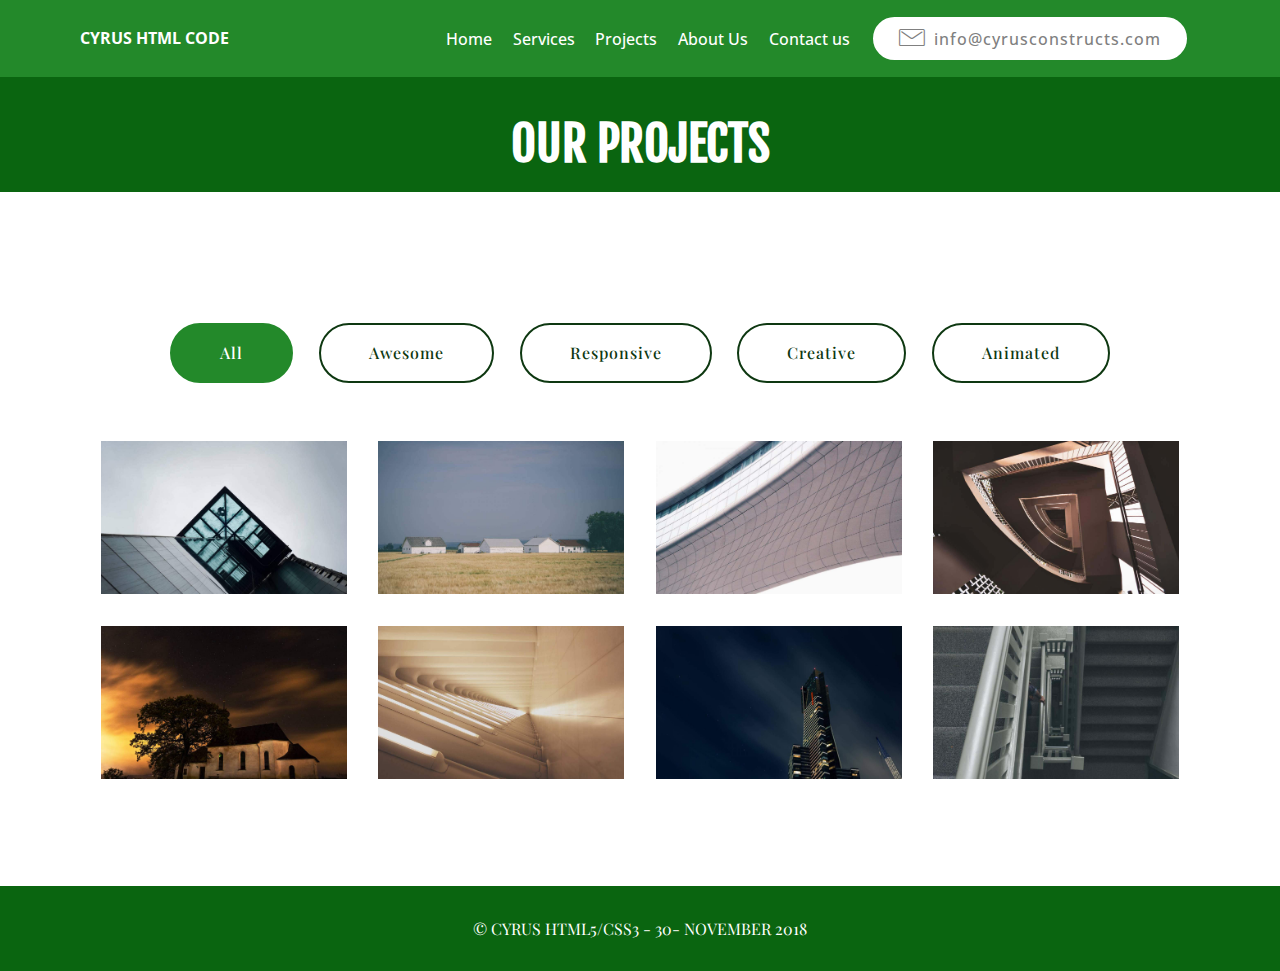
==== commit 747aa762: "Update projects.html" ====
--- a/projects.html
+++ b/projects.html
@@ -89,7 +89,7 @@
         <div class="media-container-row">
             <div class="title col-12 col-md-8">
                 <h2 class="align-center mbr-bold mbr-white pb-3 mbr-fonts-style display-2">
-                    OUR SERVICES</h2>
+                    OUR PROJECTS</h2>
                 
                 
                 
@@ -150,4 +150,4 @@
   
   
 </body>
-</html>+</html>
--- a/assets/mobirise/css/mbr-additional.css
+++ b/assets/mobirise/css/mbr-additional.css
@@ -1994,6 +1994,43 @@
 .cid-raS2MHOrW4 .mbr-overlay ~ .container-slide {
   z-index: auto;
 }
+.cid-raSCmeecHx {
+  padding-top: 15px;
+  padding-bottom: 30px;
+  background-color: #fafafa;
+}
+.cid-raSCmeecHx h3 {
+  text-align: center;
+  font-weight: 300;
+}
+.cid-raSCmeecHx .wrap {
+  width: 150px;
+  height: 150px;
+  margin: 0 auto;
+}
+.cid-raSCmeecHx .mbr-section-subtitle {
+  color: #767676;
+}
+.cid-raSCmeecHx .card {
+  -webkit-flex-basis: 100%;
+  flex-basis: 100%;
+  word-wrap: break-word;
+}
+.cid-raSCmeecHx ellipse {
+  stroke: rgba(206, 206, 206, 0.4);
+}
+.cid-raSCmeecHx path {
+  stroke: #23892a;
+}
+@media (max-width: 991px) and (min-width: 768px) {
+  .cid-raSCmeecHx .card {
+    -webkit-flex-basis: 33%;
+    flex-basis: 33%;
+  }
+}
+.cid-raSCmeecHx P {
+  color: #0a6510;
+}
 .cid-raS8TM56gy {
   padding-top: 15px;
   padding-bottom: 15px;
@@ -2017,32 +2054,6 @@
   .cid-raS8TM56gy .inner-container {
     width: 100% !important;
   }
-}
-.cid-raRXOXMIMM .google-map {
-  height: 25rem;
-  position: relative;
-}
-.cid-raRXOXMIMM .google-map iframe {
-  height: 100%;
-  width: 100%;
-}
-.cid-raRXOXMIMM .google-map [data-state-details] {
-  color: #6b6763;
-  font-family: Montserrat;
-  height: 1.5em;
-  margin-top: -0.75em;
-  padding-left: 1.25rem;
-  padding-right: 1.25rem;
-  position: absolute;
-  text-align: center;
-  top: 50%;
-  width: 100%;
-}
-.cid-raRXOXMIMM .google-map[data-state] {
-  background: #e9e5dc;
-}
-.cid-raRXOXMIMM .google-map[data-state="loading"] [data-state-details] {
-  display: none;
 }
 .cid-raRXKTsFFO {
   padding-top: 30px;
